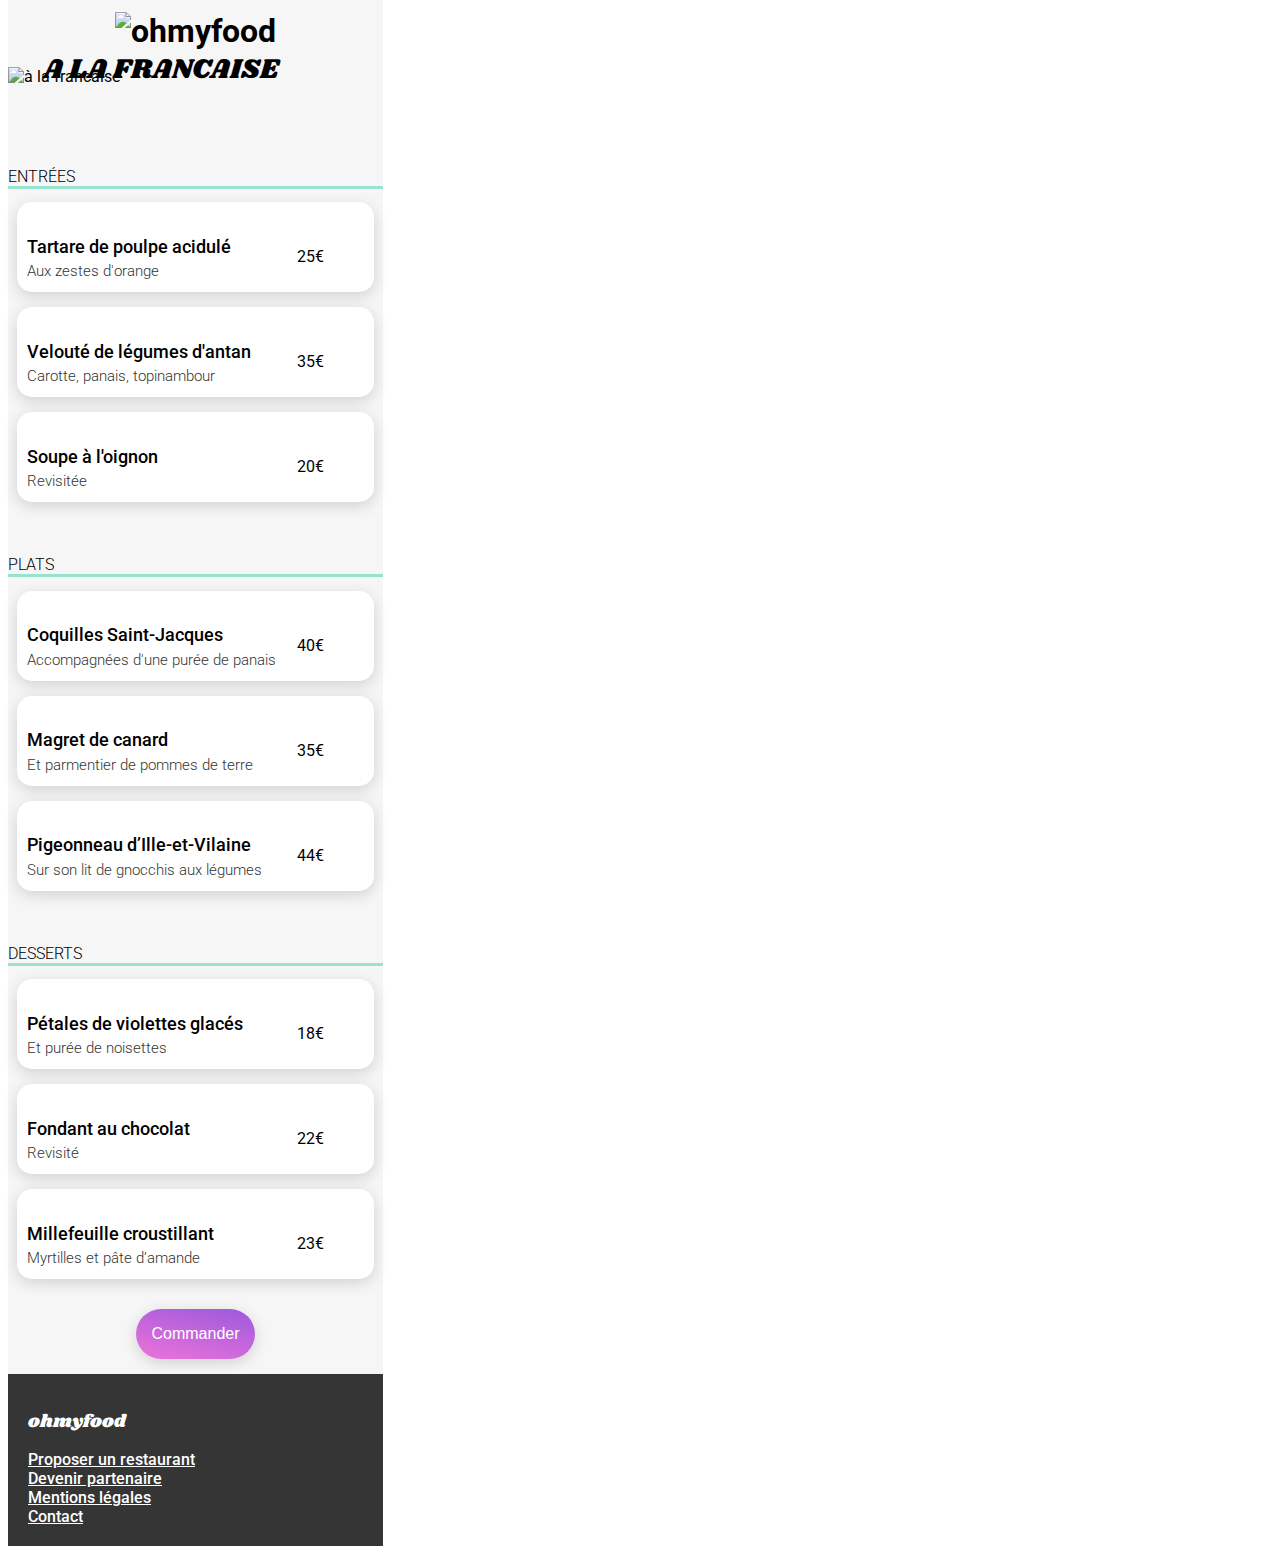
==== restaurants/alafrancaise.html @ a4605016 "base html + scss" ====
<!DOCTYPE html>

<html lang="fr">
    <head>
        <meta charset="UTF-8">
        <meta name="viewport" content="width=device-width, initial-scale=1.0">
        <title>Oh My Food - A la francaise</title>
        <link rel="stylesheet" href="../styles/main.css">
        <link rel="preconnect" href="https://fonts.googleapis.com">
        <link rel="preconnect" href="https://fonts.gstatic.com" crossorigin>
        <link href="https://fonts.googleapis.com/css2?family=Roboto&display=swap" rel="stylesheet">
        <link href="https://fonts.googleapis.com/css2?family=Roboto&family=Shrikhand&display=swap" rel="stylesheet">
        <script src="https://kit.fontawesome.com/5011038c84.js" crossorigin="anonymous"></script>        
    </head>
    <body>

        <!--header-->

        <header>
            <a href="../index.html"><i class="fa-solid fa-arrow-left"></i></a>
            <h1><img src="../assets/Images/logo/ohmyfood.png" alt="ohmyfood"></h1>
        </header>

        <img src="../assets/Images/restaurants/toa-heftiba-DQKerTsQwi0-unsplash.jpg" alt="à la francaise">

        <section class="lerestaurant">

            <!--titre // mettre le fond en #F6F6F6 + BORDER RADIUS-->

            <div class="title">
                <h2>A la francaise</h2>
                <i class="fa-regular fa-heart"></i>
            </div>

            <!--entrées-->

            <h2>Entrées</h2>
            <div class="carte">
                <article class="card">
                    <h4>Tartare de poulpe acidulé</h4>
                    <p>Aux zestes d'orange</p>
                    <span>25€</span>
                </article>
                <article class="card">
                    <h4>Velouté de légumes d'antan</h4>
                    <p>Carotte, panais, topinambour</p>
                    <span>35€</span>
                </article>
                <article class="card">
                    <h4>Soupe à l'oignon</h4>
                    <p>Revisitée</p>
                    <span>20€</span>
                </article>
            </div>

                <!--Plats-->

            <h2>Plats</h2>
            <div class="carte">
                <article class="card">
                    <h4>Coquilles Saint-Jacques</h4>
                    <p>Accompagnées d'une purée de panais</p>
                    <span>40€</span>
                </article>
                <article class="card">
                    <h4>Magret de canard</h4>
                    <p>Et parmentier de pommes de terre</p>
                    <span>35€</span>
                </article>
                <article class="card">
                    <h4>Pigeonneau d’Ille-et-Vilaine</h4>
                    <p>Sur son lit de gnocchis aux légumes</p>
                    <span>44€</span>
                </article>
            </div>

               <!--Desserts-->

            <h2>Desserts</h2>
            <div class="carte">
                <article class="card">
                    <h4>Pétales de violettes glacés</h4>
                    <p>Et purée de noisettes</p>
                    <span>18€</span>
                </article>
                <article class="card">
                    <h4>Fondant au chocolat</h4>
                    <p>Revisité</p>
                    <span>22€</span>
                </article>
                <article class="card">
                    <h4>Millefeuille croustillant</h4>
                    <p>Myrtilles et pâte d’amande</p>
                    <span>23€</span>
                </article>
                <a href=""><button>Commander</button></a>
            </div>
        </section>

               <!--Footer-->

        <footer>
            <h2>ohmyfood</h2>
            <div>
                <div>
                    <i class="fa-solid fa-utensils"></i>
                    <a href="">Proposer un restaurant</a>
                </div>
                <div>
                    <i class="fa-solid fa-handshake-angle"></i>
                    <a href="">Devenir partenaire</a>
                </div>
                <div>
                    <a href="">Mentions légales</a>
                </div>
                <div>
                    <a href="">Contact</a>
                </div>
            </div>
        </footer>
    </body>
---- styles/main.css ----
header {
  display: flex;
  justify-content: center;
  align-items: center;
  height: 45px;
  padding-bottom: 14px;
}
header h1 {
  margin: 0%;
  padding: 14px;
}
header h1 img {
  height: 35px;
}

body {
  font-family: "Roboto", sans-serif;
  width: 375px;
}
body h2 {
  font-size: 24px;
  font-weight: 700;
}
body p {
  font-size: 18px;
  font-weight: 300;
  color: #353535;
}

h3 {
  font-size: 15px;
  font-weight: 500;
  border-radius: 15px;
  color: white;
  background-color: #9356DC;
  height: 24px;
  width: 24px;
  display: flex;
  align-items: center;
  justify-content: center;
  text-align: center;
  margin-left: -15px;
}

button {
  margin: 15px;
  padding: 15px;
  height: 50px;
  border: #9356DC;
  border-radius: 25px;
  color: white;
  font-size: 16px;
  font-weight: 500;
  background: var(--Button-Gradient, linear-gradient(193deg, #9356DC -11.44%, #FF79DA 123.93%));
  box-shadow: 0px 4px 15px 0px rgba(0, 0, 0, 0.15);
  cursor: pointer;
}

button:hover {
  background: linear-gradient(201deg, #9356DC -5.2%, #FF79DA 110.74%);
}

form {
  display: flex;
  align-items: center;
  justify-content: center;
  background: var(--Grey-2, #EAEAEA);
}
form input {
  border: none;
  height: 50px;
  background: var(--Grey-2, #EAEAEA);
}
form input input::-moz-placeholder {
  font-size: 16px;
  color: black;
  font-weight: 500;
}
form input input::placeholder {
  font-size: 16px;
  color: black;
  font-weight: 500;
}

.reservation {
  padding-top: 50px;
  padding-bottom: 50px;
  display: flex;
  flex-direction: column;
  align-items: center;
  text-align: center;
  background-color: #f6f6f6;
}
.reservation .reservation p {
  color: var(--Grey, #353535);
  font-size: 18px;
  font-weight: 300;
}
.reservation .reservation p .reservation button {
  padding: 15px;
  height: 50px;
  border: none;
  border-radius: 25px;
  color: white;
  font-size: 16px;
  font-weight: 500;
  background: var(--Button-Gradient, linear-gradient(193deg, #9356DC -11.44%, #FF79DA 123.93%));
  box-shadow: 0px 4px 10px 0px rgba(0, 0, 0, 0.25);
}

.fonctionnement {
  padding-top: 50px;
  padding-left: 20px;
  display: flex;
  flex-direction: column;
  margin-bottom: 50px;
}
.fonctionnement .rules {
  margin: 20px;
  display: flex;
  align-items: center;
  gap: 15px;
  width: 90%;
  height: 72px;
  border-radius: 20px;
  box-shadow: 0px 4px 15px 0px rgba(0, 0, 0, 0.15);
  background-color: #f6f6f6;
  cursor: pointer;
}
.fonctionnement .rules i {
  color: #7e7e7e;
}
.fonctionnement .rules i:hover {
  color: #9356dc;
}

.restaurants {
  padding-top: 50px;
  padding-left: 20px;
  display: flex;
  flex-direction: column;
  background-color: #f6f6f6;
  width: 375px;
}
.restaurants a {
  display: grid;
  grid-template-columns: 80% 20%;
  grid-template-rows: 75% repeat(2, 1fr);
  grid-column-gap: 0px;
  grid-row-gap: 0px;
  width: 100%;
  height: 250px;
  border-radius: 15px;
}
.restaurants a .menus {
  border-radius: 15px;
}
.restaurants a .menus img {
  grid-area: 1/1/2/3;
}
.restaurants a .menus h4 {
  grid-area: 2/1/3/2;
}
.restaurants a .menus p {
  grid-area: 3/1/4/2;
}
.restaurants a .menus i {
  grid-area: 2/2/4/3;
}
.restaurants a .menus .div5 {
  grid-area: 1/2/2/3;
}
.restaurants a .menus img {
  height: 75%;
  width: 100%;
  -o-object-fit: cover;
     object-fit: cover;
}

footer {
  background: var(--Grey, #353535);
  display: flex;
  flex-direction: column;
  justify-content: center;
  padding: 20px;
}
footer h2 {
  font-family: "Shrikhand", serif;
  color: white;
  font-size: 18px;
  font-weight: 400;
}
footer i, footer a {
  color: white;
  padding-bottom: 7px;
}
footer a {
  font-size: 16px;
  font-weight: 500;
}

img {
  width: 100%;
}

.lerestaurant {
  width: 375px;
  height: auto;
  background-color: #f6f6f6; /*faire un border radius par dessus l'image*/
  margin-top: -100px;
}
.lerestaurant .title {
  display: flex;
  align-items: center;
  justify-content: space-around;
}
.lerestaurant .title h2 {
  font-family: "Shrikhand", serif;
  font-size: 28px;
  font-weight: 400;
  border: none;
}
.lerestaurant .title i {
  display: flex;
  justify-content: center;
  align-items: center;
}
.lerestaurant h2 {
  padding-top: 40px;
  color: #000;
  font-family: Roboto;
  font-size: 16px;
  font-style: normal;
  font-weight: 300;
  line-height: normal;
  text-transform: uppercase;
  border-bottom: 3px #99e2d0 solid;
}
.lerestaurant .carte {
  display: flex;
  flex-direction: column;
  align-items: center;
  gap: 15px;
}
.lerestaurant .card {
  width: 90%;
  height: 70px;
  padding: 10px;
  margin: 0px;
  border-radius: 15px;
  box-shadow: 0px 4px 15px 0px rgba(0, 0, 0, 0.15);
  background-color: white;
  display: grid;
  grid-template-columns: 80% 1fr;
  grid-template-rows: repeat(2, 50%);
  grid-column-gap: 0px;
  grid-row-gap: 0px;
}
.lerestaurant h4 {
  grid-area: 1/1/2/2;
}
.lerestaurant p {
  grid-area: 2/1/3/2;
}
.lerestaurant span {
  grid-area: 2/2/3/3;
}
.lerestaurant h4 {
  font-size: 18px;
  font-weight: 500;
}
.lerestaurant p {
  font-size: 15px;
  font-weight: 300;
}/*# sourceMappingURL=main.css.map */
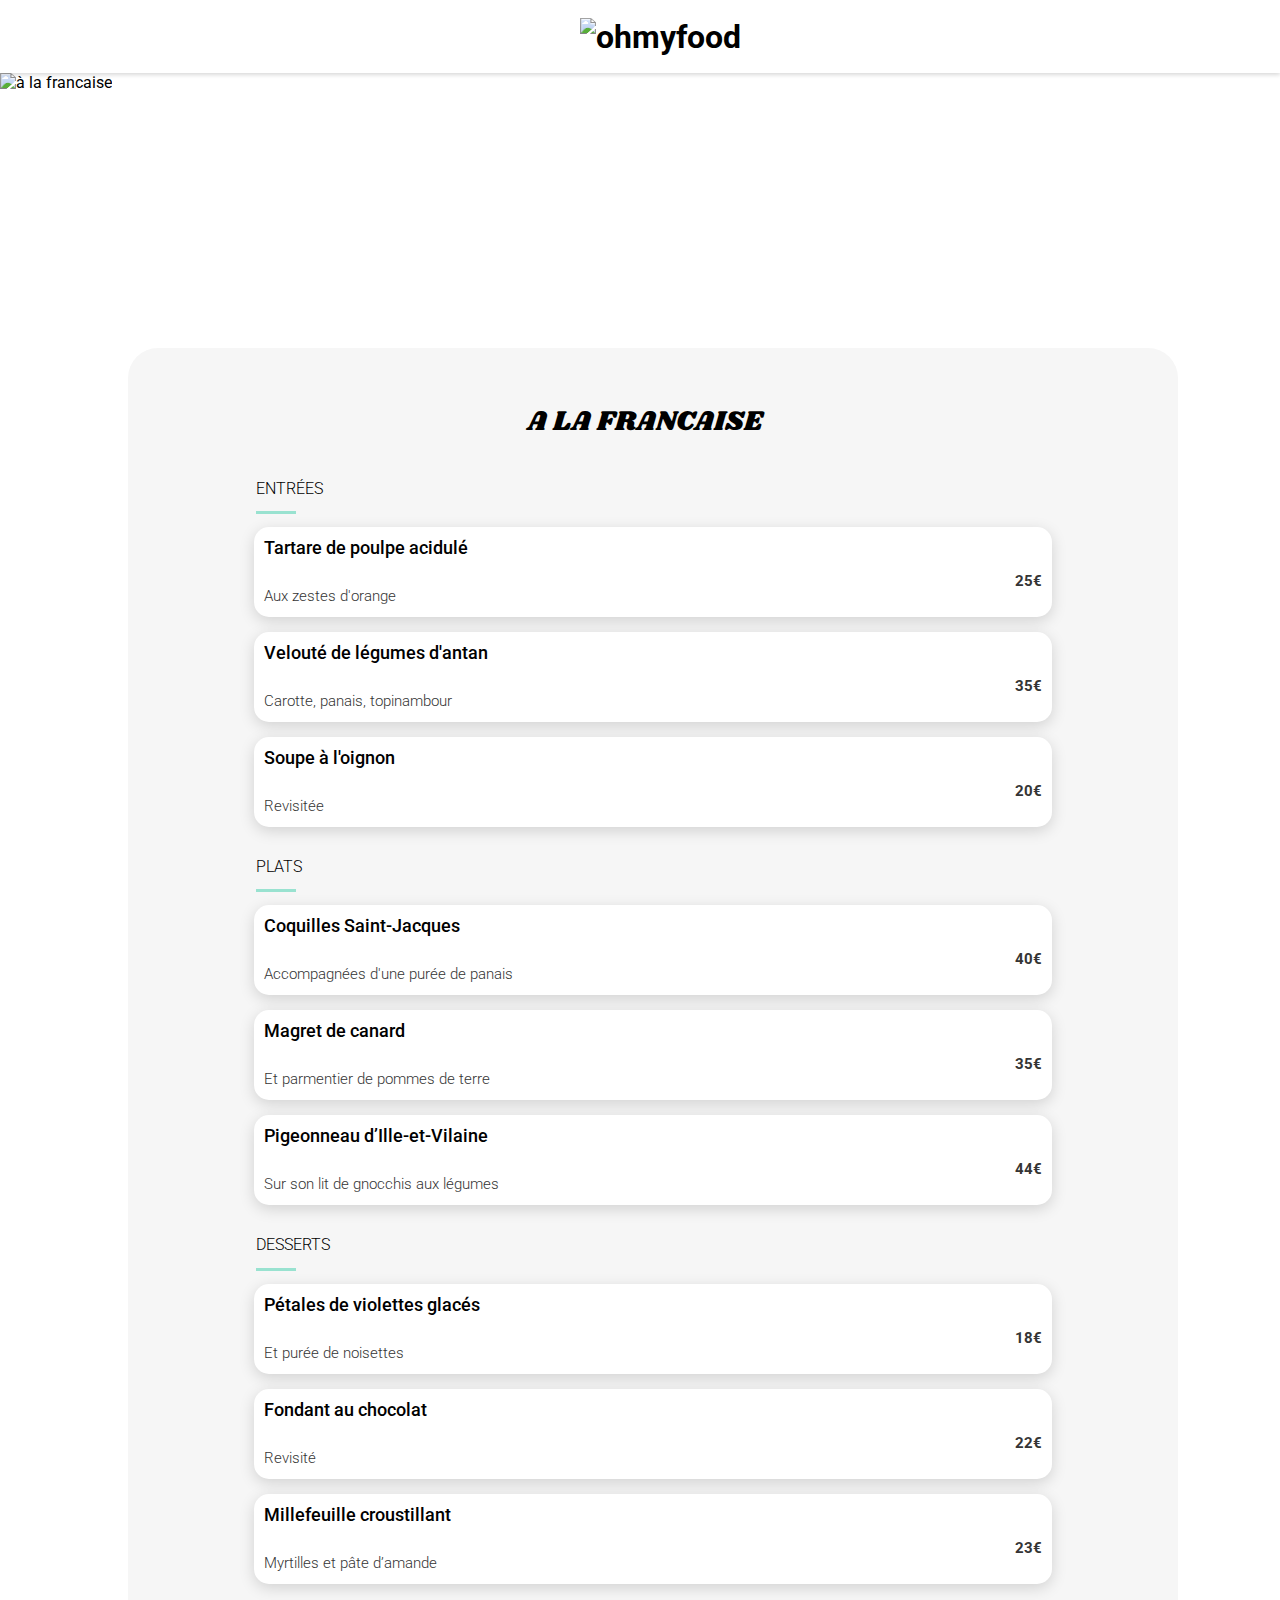
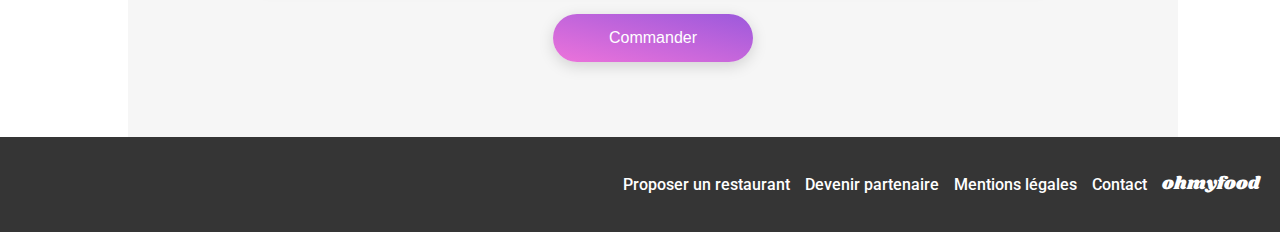
==== commit 26268d37: "correction mentorat 2.0" ====
--- a/restaurants/alafrancaise.html
+++ b/restaurants/alafrancaise.html
@@ -21,87 +21,96 @@
             <h1><img src="../assets/Images/logo/ohmyfood.png" alt="ohmyfood"></h1>
         </header>
 
-        <img src="../assets/Images/restaurants/toa-heftiba-DQKerTsQwi0-unsplash.jpg" alt="à la francaise">
-
-        <section class="lerestaurant">
+        <main>
+            <div class="images">
+                <img src="../assets/Images/restaurants/toa-heftiba-DQKerTsQwi0-unsplash.jpg" alt="à la francaise">
+            </div>
+            
+            <section class="lerestaurant">
 
             <!--titre // mettre le fond en #F6F6F6 + BORDER RADIUS-->
 
-            <div class="title">
-                <h2>A la francaise</h2>
-                <i class="fa-regular fa-heart"></i>
-            </div>
+                <div class="title">
+                    <h2>A la francaise</h2>
+                    <i class="fa-regular fa-heart"></i>
+                </div>
 
             <!--entrées-->
 
-            <h2>Entrées</h2>
-            <div class="carte">
-                <article class="card">
-                    <h4>Tartare de poulpe acidulé</h4>
-                    <p>Aux zestes d'orange</p>
-                    <span>25€</span>
-                </article>
-                <article class="card">
-                    <h4>Velouté de légumes d'antan</h4>
-                    <p>Carotte, panais, topinambour</p>
-                    <span>35€</span>
-                </article>
-                <article class="card">
-                    <h4>Soupe à l'oignon</h4>
-                    <p>Revisitée</p>
-                    <span>20€</span>
-                </article>
-            </div>
+                <div class="menus">
+                    <h2>Entrées</h2>
+                    <div class="border"></div> 
+                    <div class="carte">
+                        <article class="card">
+                            <h4>Tartare de poulpe acidulé</h4>
+                            <p>Aux zestes d'orange</p>
+                            <span>25€</span>
+                    </article>
+                    <article class="card">
+                        <h4>Velouté de légumes d'antan</h4>
+                        <p>Carotte, panais, topinambour</p>
+                        <span>35€</span>
+                    </article>
+                    <article class="card">
+                        <h4>Soupe à l'oignon</h4>
+                        <p>Revisitée</p>
+                        <span>20€</span>
+                    </article>
+                </div>
 
                 <!--Plats-->
 
-            <h2>Plats</h2>
-            <div class="carte">
-                <article class="card">
-                    <h4>Coquilles Saint-Jacques</h4>
-                    <p>Accompagnées d'une purée de panais</p>
-                    <span>40€</span>
-                </article>
-                <article class="card">
-                    <h4>Magret de canard</h4>
-                    <p>Et parmentier de pommes de terre</p>
-                    <span>35€</span>
-                </article>
-                <article class="card">
-                    <h4>Pigeonneau d’Ille-et-Vilaine</h4>
-                    <p>Sur son lit de gnocchis aux légumes</p>
-                    <span>44€</span>
-                </article>
-            </div>
+                <h2>Plats</h2>
+                <div class="border"></div> 
+                <div class="carte">
+                    <article class="card">
+                        <h4>Coquilles Saint-Jacques</h4>
+                        <p>Accompagnées d'une purée de panais</p>
+                        <span>40€</span>
+                    </article>
+                    <article class="card">
+                        <h4>Magret de canard</h4>
+                        <p>Et parmentier de pommes de terre</p>
+                        <span>35€</span>
+                    </article>
+                    <article class="card">
+                        <h4>Pigeonneau d’Ille-et-Vilaine</h4>
+                        <p>Sur son lit de gnocchis aux légumes</p>
+                        <span>44€</span>
+                    </article>
+                </div>
 
                <!--Desserts-->
 
-            <h2>Desserts</h2>
-            <div class="carte">
-                <article class="card">
-                    <h4>Pétales de violettes glacés</h4>
-                    <p>Et purée de noisettes</p>
-                    <span>18€</span>
-                </article>
-                <article class="card">
-                    <h4>Fondant au chocolat</h4>
-                    <p>Revisité</p>
-                    <span>22€</span>
-                </article>
-                <article class="card">
-                    <h4>Millefeuille croustillant</h4>
-                    <p>Myrtilles et pâte d’amande</p>
-                    <span>23€</span>
-                </article>
-                <a href=""><button>Commander</button></a>
+                <h2>Desserts</h2>
+                <div class="border"></div> 
+                <div class="carte">
+                    <article class="card">
+                        <h4>Pétales de violettes glacés</h4>
+                        <p>Et purée de noisettes</p>
+                        <span>18€</span>
+                    </article>
+                    <article class="card">
+                        <h4>Fondant au chocolat</h4>
+                        <p>Revisité</p>
+                        <span>22€</span>
+                    </article>
+                    <article class="card">
+                        <h4>Millefeuille croustillant</h4>
+                        <p>Myrtilles et pâte d’amande</p>
+                        <span>23€</span>
+                    </article>
+                    <button>Commander</button>
+                </div>
             </div>
-        </section>
+            </section>
+        </main>
 
                <!--Footer-->
 
         <footer>
             <h2>ohmyfood</h2>
-            <div>
+            <div class="myfooter">
                 <div>
                     <i class="fa-solid fa-utensils"></i>
                     <a href="">Proposer un restaurant</a>
@@ -119,3 +128,4 @@
             </div>
         </footer>
     </body>
+</html>--- a/styles/main.css
+++ b/styles/main.css
@@ -3,19 +3,19 @@
   justify-content: center;
   align-items: center;
   height: 45px;
-  padding-bottom: 14px;
-}
-header h1 {
-  margin: 0%;
   padding: 14px;
-}
-header h1 img {
+  gap: 40px;
+  box-shadow: 0px 2px 4px 0px rgba(0, 0, 0, 0.15);
+  position: relative;
+  z-index: 2;
+}
+header img {
   height: 35px;
 }
 
 body {
   font-family: "Roboto", sans-serif;
-  width: 375px;
+  margin: 0px;
 }
 body h2 {
   font-size: 24px;
@@ -25,6 +25,45 @@
   font-size: 18px;
   font-weight: 300;
   color: #353535;
+}
+
+button {
+  margin: 15px;
+  padding: 15px;
+  width: 60%;
+  max-width: 200px;
+  border-radius: 25px;
+  color: white;
+  font-size: 16px;
+  font-weight: 500;
+  background: var(--Button-Gradient, linear-gradient(193deg, #9356DC -11.44%, #FF79DA 123.93%));
+  box-shadow: 0px 4px 15px 0px rgba(0, 0, 0, 0.15);
+  text-decoration: none;
+  border: none;
+  cursor: pointer;
+}
+
+button:hover {
+  background: linear-gradient(0deg, rgba(255, 255, 255, 0.15) 0%, rgba(255, 255, 255, 0.15) 100%), linear-gradient(201deg, #9356DC -5.2%, #FF79DA 110.74%);
+}
+
+.button {
+  margin: 15px;
+  padding: 15px;
+  width: 60%;
+  max-width: 200px;
+  border-radius: 25px;
+  color: white;
+  font-size: 16px;
+  font-weight: 500;
+  background: var(--Button-Gradient, linear-gradient(193deg, #9356DC -11.44%, #FF79DA 123.93%));
+  box-shadow: 0px 4px 15px 0px rgba(0, 0, 0, 0.15);
+  text-decoration: none;
+  cursor: pointer;
+}
+
+.button:hover {
+  background: linear-gradient(0deg, rgba(255, 255, 255, 0.15) 0%, rgba(255, 255, 255, 0.15) 100%), linear-gradient(201deg, #9356DC -5.2%, #FF79DA 110.74%);
 }
 
 h3 {
@@ -42,53 +81,34 @@
   margin-left: -15px;
 }
 
-button {
-  margin: 15px;
-  padding: 15px;
+form {
+  display: flex;
+  align-items: center;
+  justify-content: center;
+  text-align: center;
+  gap: 15px;
   height: 50px;
-  border: #9356DC;
-  border-radius: 25px;
-  color: white;
-  font-size: 16px;
-  font-weight: 500;
-  background: var(--Button-Gradient, linear-gradient(193deg, #9356DC -11.44%, #FF79DA 123.93%));
-  box-shadow: 0px 4px 15px 0px rgba(0, 0, 0, 0.15);
-  cursor: pointer;
-}
-
-button:hover {
-  background: linear-gradient(201deg, #9356DC -5.2%, #FF79DA 110.74%);
-}
-
-form {
-  display: flex;
-  align-items: center;
-  justify-content: center;
   background: var(--Grey-2, #EAEAEA);
 }
 form input {
   border: none;
-  height: 50px;
   background: var(--Grey-2, #EAEAEA);
+  font-size: 16px;
+  font-weight: 500;
 }
 form input input::-moz-placeholder {
-  font-size: 16px;
   color: black;
-  font-weight: 500;
 }
 form input input::placeholder {
-  font-size: 16px;
   color: black;
-  font-weight: 500;
 }
 
 .reservation {
-  padding-top: 50px;
-  padding-bottom: 50px;
-  display: flex;
-  flex-direction: column;
-  align-items: center;
-  text-align: center;
+  padding: 50px 20px;
+  display: flex;
+  flex-direction: column;
+  text-align: center;
+  align-items: center;
   background-color: #f6f6f6;
 }
 .reservation .reservation p {
@@ -96,24 +116,24 @@
   font-size: 18px;
   font-weight: 300;
 }
-.reservation .reservation p .reservation button {
-  padding: 15px;
-  height: 50px;
-  border: none;
-  border-radius: 25px;
-  color: white;
-  font-size: 16px;
-  font-weight: 500;
-  background: var(--Button-Gradient, linear-gradient(193deg, #9356DC -11.44%, #FF79DA 123.93%));
-  box-shadow: 0px 4px 10px 0px rgba(0, 0, 0, 0.25);
-}
 
 .fonctionnement {
-  padding-top: 50px;
-  padding-left: 20px;
+  padding: 50px 20px;
   display: flex;
   flex-direction: column;
   margin-bottom: 50px;
+}
+@media (min-width: 700px) {
+  .fonctionnement {
+    padding: 50px 10%;
+  }
+}
+@media (min-width: 700px) {
+  .fonctionnement .items {
+    width: auto;
+    display: flex;
+    flex-direction: row;
+  }
 }
 .fonctionnement .rules {
   margin: 20px;
@@ -127,55 +147,117 @@
   background-color: #f6f6f6;
   cursor: pointer;
 }
-.fonctionnement .rules i {
-  color: #7e7e7e;
-}
-.fonctionnement .rules i:hover {
+@media (min-width: 700px) {
+  .fonctionnement .rules {
+    width: 30%;
+  }
+}
+.fonctionnement .rules p {
+  color: black;
+  font-weight: 500;
+  font-size: 16px;
+}
+.fonctionnement .rules:hover i {
   color: #9356dc;
 }
 
 .restaurants {
-  padding-top: 50px;
-  padding-left: 20px;
-  display: flex;
-  flex-direction: column;
-  background-color: #f6f6f6;
-  width: 375px;
-}
-.restaurants a {
+  display: flex;
+  flex-direction: column;
+  padding: 20px;
+  background-color: #EAEAEA;
+}
+@media (min-width: 700px) {
+  .restaurants {
+    padding: 20px 10%;
+    width: auto;
+    display: flex;
+    justify-content: space-between;
+  }
+}
+@media (min-width: 700px) {
+  .restaurants .listrestaurants {
+    display: flex;
+    flex-wrap: wrap;
+    justify-content: space-between;
+  }
+}
+.restaurants .listrestaurants .cardrestaurants {
+  height: 270px;
+  background-color: white;
+  border-radius: 25px;
+  margin-bottom: 20px;
   display: grid;
-  grid-template-columns: 80% 20%;
-  grid-template-rows: 75% repeat(2, 1fr);
+  grid-template-columns: 75% 25%;
+  grid-template-rows: 75% 25%;
   grid-column-gap: 0px;
   grid-row-gap: 0px;
+}
+@media (min-width: 700px) {
+  .restaurants .listrestaurants .cardrestaurants {
+    width: 48%;
+  }
+}
+.restaurants .listrestaurants a {
+  grid-area: 1/1/3/3;
+}
+.restaurants .listrestaurants p {
+  grid-area: 1/2/2/3;
+}
+.restaurants .listrestaurants i {
+  grid-area: 2/2/3/3;
+}
+.restaurants .listrestaurants a {
+  text-decoration: none;
+}
+.restaurants .listrestaurants img {
+  height: 200px;
   width: 100%;
-  height: 250px;
-  border-radius: 15px;
-}
-.restaurants a .menus {
-  border-radius: 15px;
-}
-.restaurants a .menus img {
-  grid-area: 1/1/2/3;
-}
-.restaurants a .menus h4 {
-  grid-area: 2/1/3/2;
-}
-.restaurants a .menus p {
-  grid-area: 3/1/4/2;
-}
-.restaurants a .menus i {
-  grid-area: 2/2/4/3;
-}
-.restaurants a .menus .div5 {
-  grid-area: 1/2/2/3;
-}
-.restaurants a .menus img {
-  height: 75%;
-  width: 100%;
+  border-radius: 25px 25px 0px 0px;
   -o-object-fit: cover;
      object-fit: cover;
 }
+.restaurants .listrestaurants .carddescriptions {
+  padding-left: 13px;
+  padding-top: 10px;
+}
+.restaurants .listrestaurants .carddescriptions h3 {
+  color: black;
+  font-size: 18px;
+  font-weight: 700;
+  background-color: transparent;
+  width: 100%;
+  display: flex;
+  align-items: center;
+  justify-content: flex-start;
+  text-align: center;
+  margin: 0px;
+}
+.restaurants .listrestaurants .carddescriptions p {
+  padding: 0px;
+  margin: 0px;
+  color: black;
+  font-size: 17px;
+  font-weight: 300;
+  background-color: transparent;
+  text-align: start;
+  box-shadow: none;
+}
+.restaurants .listrestaurants p {
+  color: #008766;
+  background-color: #99E2D0;
+  height: 30px;
+  width: 95%;
+  text-align: center;
+  border-radius: 5px;
+  padding: 8px 0px 2px 0px;
+  box-shadow: 0px 2px 4px 0px rgba(0, 0, 0, 0.15);
+}
+.restaurants .listrestaurants i {
+  display: flex;
+  justify-content: center;
+  align-items: center;
+}
 
 footer {
   background: var(--Grey, #353535);
@@ -183,6 +265,20 @@
   flex-direction: column;
   justify-content: center;
   padding: 20px;
+}
+@media (min-width: 700px) {
+  footer {
+    flex-direction: row-reverse;
+    justify-content: flex-start;
+    align-items: center;
+    gap: 15px;
+  }
+}
+@media (min-width: 700px) {
+  footer .myfooter {
+    display: flex;
+    gap: 15px;
+  }
 }
 footer h2 {
   font-family: "Shrikhand", serif;
@@ -197,36 +293,55 @@
 footer a {
   font-size: 16px;
   font-weight: 500;
-}
-
-img {
-  width: 100%;
+  text-decoration: none;
+}
+
+.images {
+  position: relative;
+  z-index: 1;
+  height: 275px;
+}
+.images img {
+  width: 110%;
+  max-height: 375px;
+  -o-object-fit: cover;
+     object-fit: cover;
 }
 
 .lerestaurant {
-  width: 375px;
-  height: auto;
-  background-color: #f6f6f6; /*faire un border radius par dessus l'image*/
-  margin-top: -100px;
+  display: flex;
+  flex-direction: column;
+  position: relative;
+  z-index: 2;
+  border-radius: 30px 30px 0px 0px;
+  background-color: #f6f6f6;
+  padding: 30px 13px 30px 13px;
+}
+@media (min-width: 700px) {
+  .lerestaurant {
+    width: 80%;
+    margin-left: 10%;
+    margin-right: 10%;
+  }
 }
 .lerestaurant .title {
   display: flex;
   align-items: center;
-  justify-content: space-around;
+  justify-content: center;
+  text-align: center;
+  gap: 30px;
 }
 .lerestaurant .title h2 {
   font-family: "Shrikhand", serif;
   font-size: 28px;
   font-weight: 400;
-  border: none;
-}
-.lerestaurant .title i {
-  display: flex;
-  justify-content: center;
-  align-items: center;
+}
+@media (min-width: 700px) {
+  .lerestaurant .menus {
+    padding: 0px 10%;
+  }
 }
 .lerestaurant h2 {
-  padding-top: 40px;
   color: #000;
   font-family: Roboto;
   font-size: 16px;
@@ -234,16 +349,23 @@
   font-weight: 300;
   line-height: normal;
   text-transform: uppercase;
-  border-bottom: 3px #99e2d0 solid;
+  padding-left: 13px;
+}
+.lerestaurant .border {
+  height: 3px;
+  width: 40px;
+  background-color: #99e2d0;
+  margin: 0px 0px 13px 13px;
 }
 .lerestaurant .carte {
   display: flex;
   flex-direction: column;
   align-items: center;
   gap: 15px;
-}
-.lerestaurant .card {
-  width: 90%;
+  margin-bottom: 30px;
+}
+.lerestaurant .carte .card {
+  width: 95%;
   height: 70px;
   padding: 10px;
   margin: 0px;
@@ -255,21 +377,30 @@
   grid-template-rows: repeat(2, 50%);
   grid-column-gap: 0px;
   grid-row-gap: 0px;
-}
-.lerestaurant h4 {
+  cursor: pointer;
+}
+.lerestaurant .carte h4 {
   grid-area: 1/1/2/2;
 }
-.lerestaurant p {
+.lerestaurant .carte p {
   grid-area: 2/1/3/2;
 }
-.lerestaurant span {
+.lerestaurant .carte span {
   grid-area: 2/2/3/3;
 }
-.lerestaurant h4 {
+.lerestaurant .carte h4 {
+  margin: 0px;
   font-size: 18px;
   font-weight: 500;
 }
-.lerestaurant p {
+.lerestaurant .carte p {
   font-size: 15px;
   font-weight: 300;
+}
+.lerestaurant .carte span {
+  display: flex;
+  justify-content: flex-end;
+  font-size: 15px;
+  font-weight: 700;
+  color: #353535;
 }/*# sourceMappingURL=main.css.map */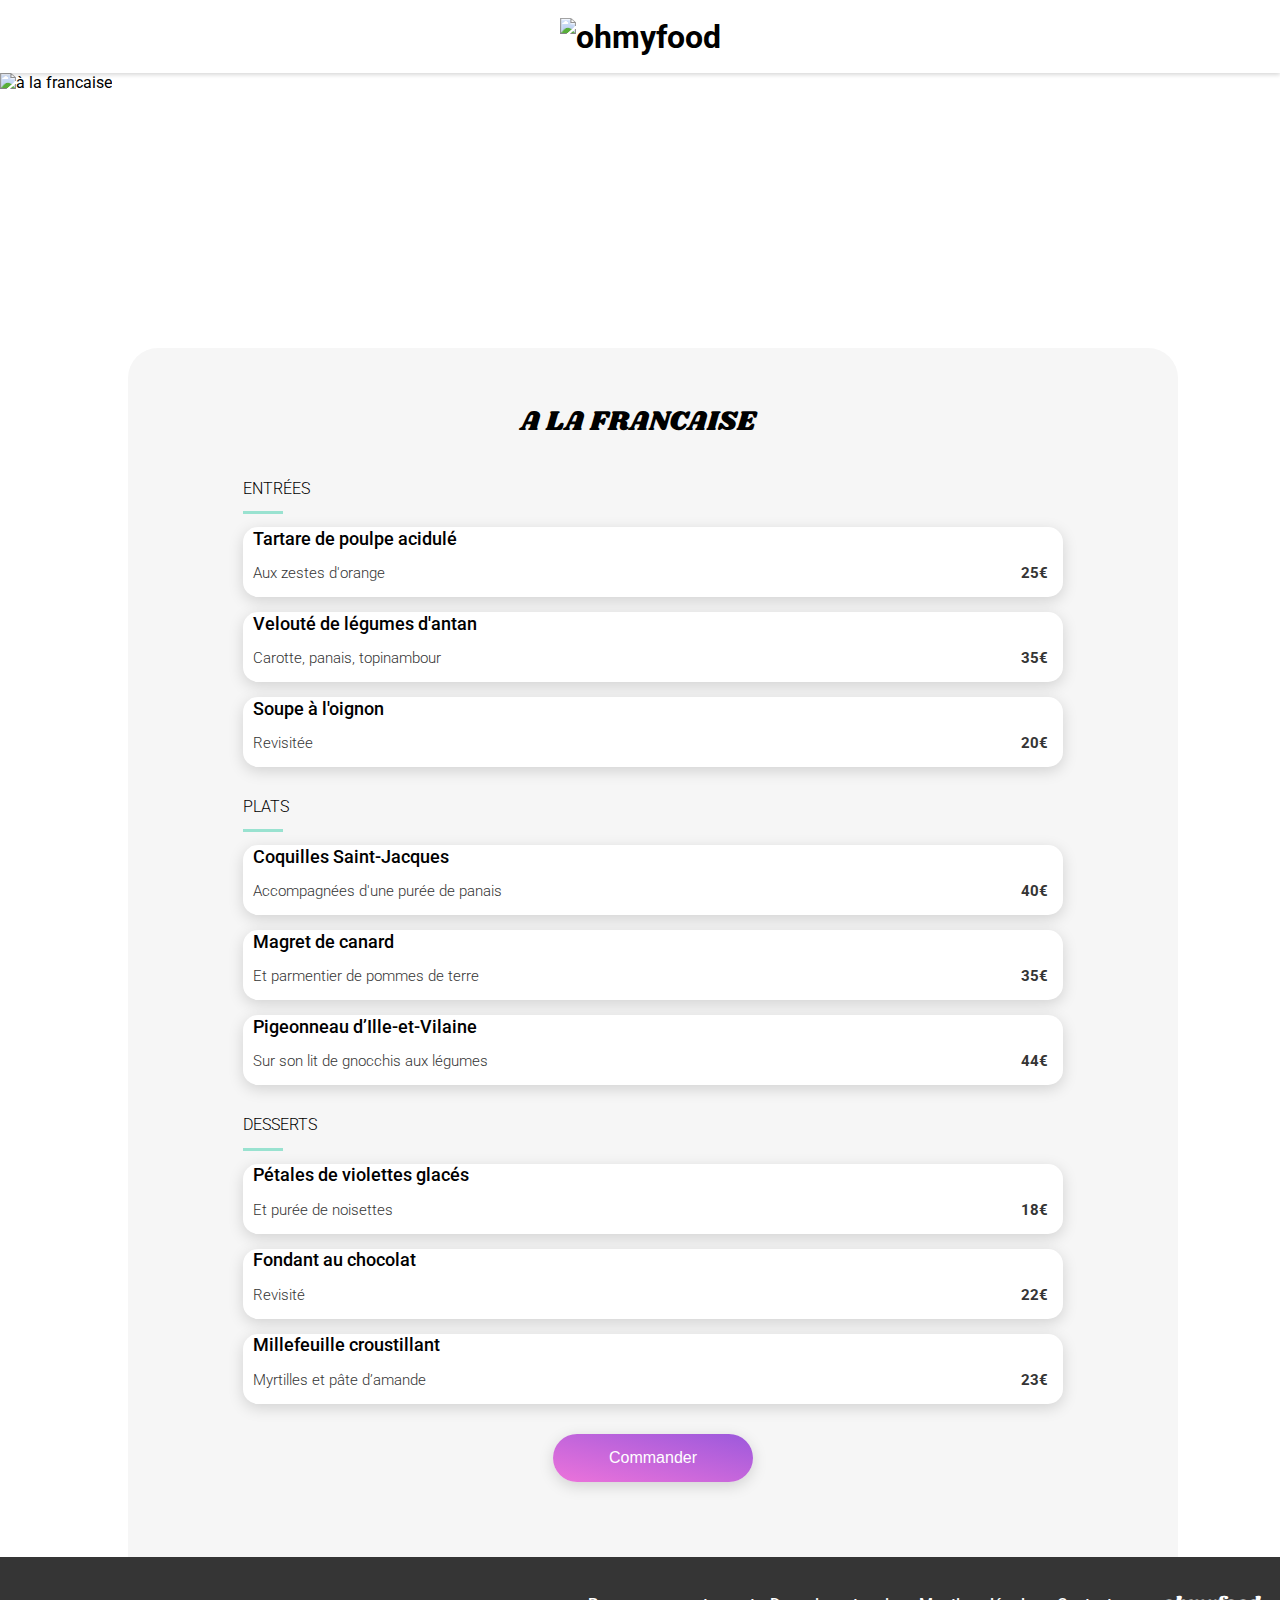
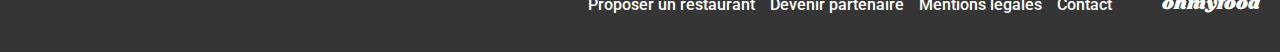
==== commit 503b10aa: "test transform + autres" ====
--- a/restaurants/alafrancaise.html
+++ b/restaurants/alafrancaise.html
@@ -42,19 +42,28 @@
                     <div class="border"></div> 
                     <div class="carte">
                         <article class="card">
-                            <h4>Tartare de poulpe acidulé</h4>
+                            <h3>Tartare de poulpe acidulé</h3>
                             <p>Aux zestes d'orange</p>
                             <span>25€</span>
+                            <div class="greenbox">
+                                <i class="fa-solid fa-circle-check"></i>
+                            </div>
                     </article>
                     <article class="card">
-                        <h4>Velouté de légumes d'antan</h4>
+                        <h3>Velouté de légumes d'antan</h3>
                         <p>Carotte, panais, topinambour</p>
                         <span>35€</span>
+                        <div class="greenbox">
+                            <i class="fa-solid fa-circle-check"></i>
+                        </div>
                     </article>
                     <article class="card">
-                        <h4>Soupe à l'oignon</h4>
+                        <h3>Soupe à l'oignon</h3>
                         <p>Revisitée</p>
                         <span>20€</span>
+                        <div class="greenbox">
+                            <i class="fa-solid fa-circle-check"></i>
+                        </div>
                     </article>
                 </div>
 
@@ -64,19 +73,28 @@
                 <div class="border"></div> 
                 <div class="carte">
                     <article class="card">
-                        <h4>Coquilles Saint-Jacques</h4>
+                        <h3>Coquilles Saint-Jacques</h3>
                         <p>Accompagnées d'une purée de panais</p>
                         <span>40€</span>
+                        <div class="greenbox">
+                            <i class="fa-solid fa-circle-check"></i>
+                        </div>
                     </article>
                     <article class="card">
-                        <h4>Magret de canard</h4>
+                        <h3>Magret de canard</h3>
                         <p>Et parmentier de pommes de terre</p>
                         <span>35€</span>
+                        <div class="greenbox">
+                            <i class="fa-solid fa-circle-check"></i>
+                        </div>
                     </article>
                     <article class="card">
-                        <h4>Pigeonneau d’Ille-et-Vilaine</h4>
+                        <h3>Pigeonneau d’Ille-et-Vilaine</h3>
                         <p>Sur son lit de gnocchis aux légumes</p>
                         <span>44€</span>
+                        <div class="greenbox">
+                            <i class="fa-solid fa-circle-check"></i>
+                        </div>
                     </article>
                 </div>
 
@@ -86,19 +104,28 @@
                 <div class="border"></div> 
                 <div class="carte">
                     <article class="card">
-                        <h4>Pétales de violettes glacés</h4>
+                        <h3>Pétales de violettes glacés</h3>
                         <p>Et purée de noisettes</p>
                         <span>18€</span>
+                        <div class="greenbox">
+                            <i class="fa-solid fa-circle-check"></i>
+                        </div>
                     </article>
                     <article class="card">
-                        <h4>Fondant au chocolat</h4>
+                        <h3>Fondant au chocolat</h3>
                         <p>Revisité</p>
                         <span>22€</span>
+                        <div class="greenbox">
+                            <i class="fa-solid fa-circle-check"></i>
+                        </div>
                     </article>
                     <article class="card">
-                        <h4>Millefeuille croustillant</h4>
+                        <h3>Millefeuille croustillant</h3>
                         <p>Myrtilles et pâte d’amande</p>
                         <span>23€</span>
+                        <div class="greenbox">
+                            <i class="fa-solid fa-circle-check"></i>
+                        </div>
                     </article>
                     <button>Commander</button>
                 </div>
--- a/styles/main.css
+++ b/styles/main.css
@@ -9,6 +9,12 @@
   position: relative;
   z-index: 2;
 }
+header a {
+  position: absolute;
+  left: 5%;
+  font-size: 30px;
+  color: #353535;
+}
 header img {
   height: 35px;
 }
@@ -41,10 +47,12 @@
   text-decoration: none;
   border: none;
   cursor: pointer;
+  transition: transform 0.5s;
 }
 
 button:hover {
   background: linear-gradient(0deg, rgba(255, 255, 255, 0.15) 0%, rgba(255, 255, 255, 0.15) 100%), linear-gradient(201deg, #9356DC -5.2%, #FF79DA 110.74%);
+  transform: scale(1.2);
 }
 
 .button {
@@ -60,10 +68,12 @@
   box-shadow: 0px 4px 15px 0px rgba(0, 0, 0, 0.15);
   text-decoration: none;
   cursor: pointer;
+  transition: transform 0.5s;
 }
 
 .button:hover {
   background: linear-gradient(0deg, rgba(255, 255, 255, 0.15) 0%, rgba(255, 255, 255, 0.15) 100%), linear-gradient(201deg, #9356DC -5.2%, #FF79DA 110.74%);
+  transform: scale(1.2);
 }
 
 h3 {
@@ -95,6 +105,11 @@
   background: var(--Grey-2, #EAEAEA);
   font-size: 16px;
   font-weight: 500;
+}
+form input:focus {
+  border: 2px solid black;
+  height: 100%;
+  border-radius: 15px;
 }
 form input input::-moz-placeholder {
   color: black;
@@ -192,10 +207,12 @@
   grid-template-rows: 75% 25%;
   grid-column-gap: 0px;
   grid-row-gap: 0px;
+  transition: transform 0.5s;
 }
 @media (min-width: 700px) {
   .restaurants .listrestaurants .cardrestaurants {
-    width: 48%;
+    width: 45%;
+    margin-bottom: 50px;
   }
 }
 .restaurants .listrestaurants a {
@@ -258,6 +275,9 @@
   justify-content: center;
   align-items: center;
 }
+.restaurants .listrestaurants .cardrestaurants:hover {
+  transform: scale(1.05);
+}
 
 footer {
   background: var(--Grey, #353535);
@@ -271,7 +291,7 @@
     flex-direction: row-reverse;
     justify-content: flex-start;
     align-items: center;
-    gap: 15px;
+    gap: 50px;
   }
 }
 @media (min-width: 700px) {
@@ -327,15 +347,23 @@
 .lerestaurant .title {
   display: flex;
   align-items: center;
-  justify-content: center;
+  justify-content: flex-start;
   text-align: center;
   gap: 30px;
+}
+@media (min-width: 700px) {
+  .lerestaurant .title {
+    justify-content: center;
+  }
 }
 .lerestaurant .title h2 {
   font-family: "Shrikhand", serif;
   font-size: 28px;
   font-weight: 400;
 }
+.lerestaurant .title i {
+  font-size: 28px;
+}
 @media (min-width: 700px) {
   .lerestaurant .menus {
     padding: 0px 10%;
@@ -349,13 +377,12 @@
   font-weight: 300;
   line-height: normal;
   text-transform: uppercase;
-  padding-left: 13px;
 }
 .lerestaurant .border {
   height: 3px;
   width: 40px;
   background-color: #99e2d0;
-  margin: 0px 0px 13px 13px;
+  margin-bottom: 13px;
 }
 .lerestaurant .carte {
   display: flex;
@@ -363,24 +390,24 @@
   align-items: center;
   gap: 15px;
   margin-bottom: 30px;
+  width: 100%;
 }
 .lerestaurant .carte .card {
-  width: 95%;
+  width: 100%;
   height: 70px;
-  padding: 10px;
   margin: 0px;
   border-radius: 15px;
   box-shadow: 0px 4px 15px 0px rgba(0, 0, 0, 0.15);
   background-color: white;
   display: grid;
-  grid-template-columns: 80% 1fr;
-  grid-template-rows: repeat(2, 50%);
+  grid-template-columns: repeat(2, 1fr);
+  grid-template-rows: repeat(2, 1fr);
   grid-column-gap: 0px;
   grid-row-gap: 0px;
   cursor: pointer;
 }
-.lerestaurant .carte h4 {
-  grid-area: 1/1/2/2;
+.lerestaurant .carte h3 {
+  grid-area: 1/1/2/3;
 }
 .lerestaurant .carte p {
   grid-area: 2/1/3/2;
@@ -388,14 +415,21 @@
 .lerestaurant .carte span {
   grid-area: 2/2/3/3;
 }
-.lerestaurant .carte h4 {
+.lerestaurant .carte h3 {
   margin: 0px;
   font-size: 18px;
   font-weight: 500;
+  padding-left: 10px;
+  justify-content: flex-start;
+  width: 100%;
+  height: auto;
+  color: black;
+  background-color: transparent;
 }
 .lerestaurant .carte p {
   font-size: 15px;
   font-weight: 300;
+  padding-left: 10px;
 }
 .lerestaurant .carte span {
   display: flex;
@@ -403,4 +437,26 @@
   font-size: 15px;
   font-weight: 700;
   color: #353535;
+  padding: 15px;
+}
+.lerestaurant .carte i {
+  height: 100%;
+  color: white;
+  display: flex;
+  justify-content: center;
+  align-items: center;
+  align-items: center;
+  font-size: 25px;
+}
+.lerestaurant .carte .greenbox {
+  height: 100%;
+  width: 70px;
+  background-color: #99E2D0;
+  border-radius: 0px 15px 15px 0px;
+  display: none;
+  transition: transform 2s;
+}
+.lerestaurant .card:hover .greenbox {
+  display: block;
+  transform: translate(15px, 0);
 }/*# sourceMappingURL=main.css.map */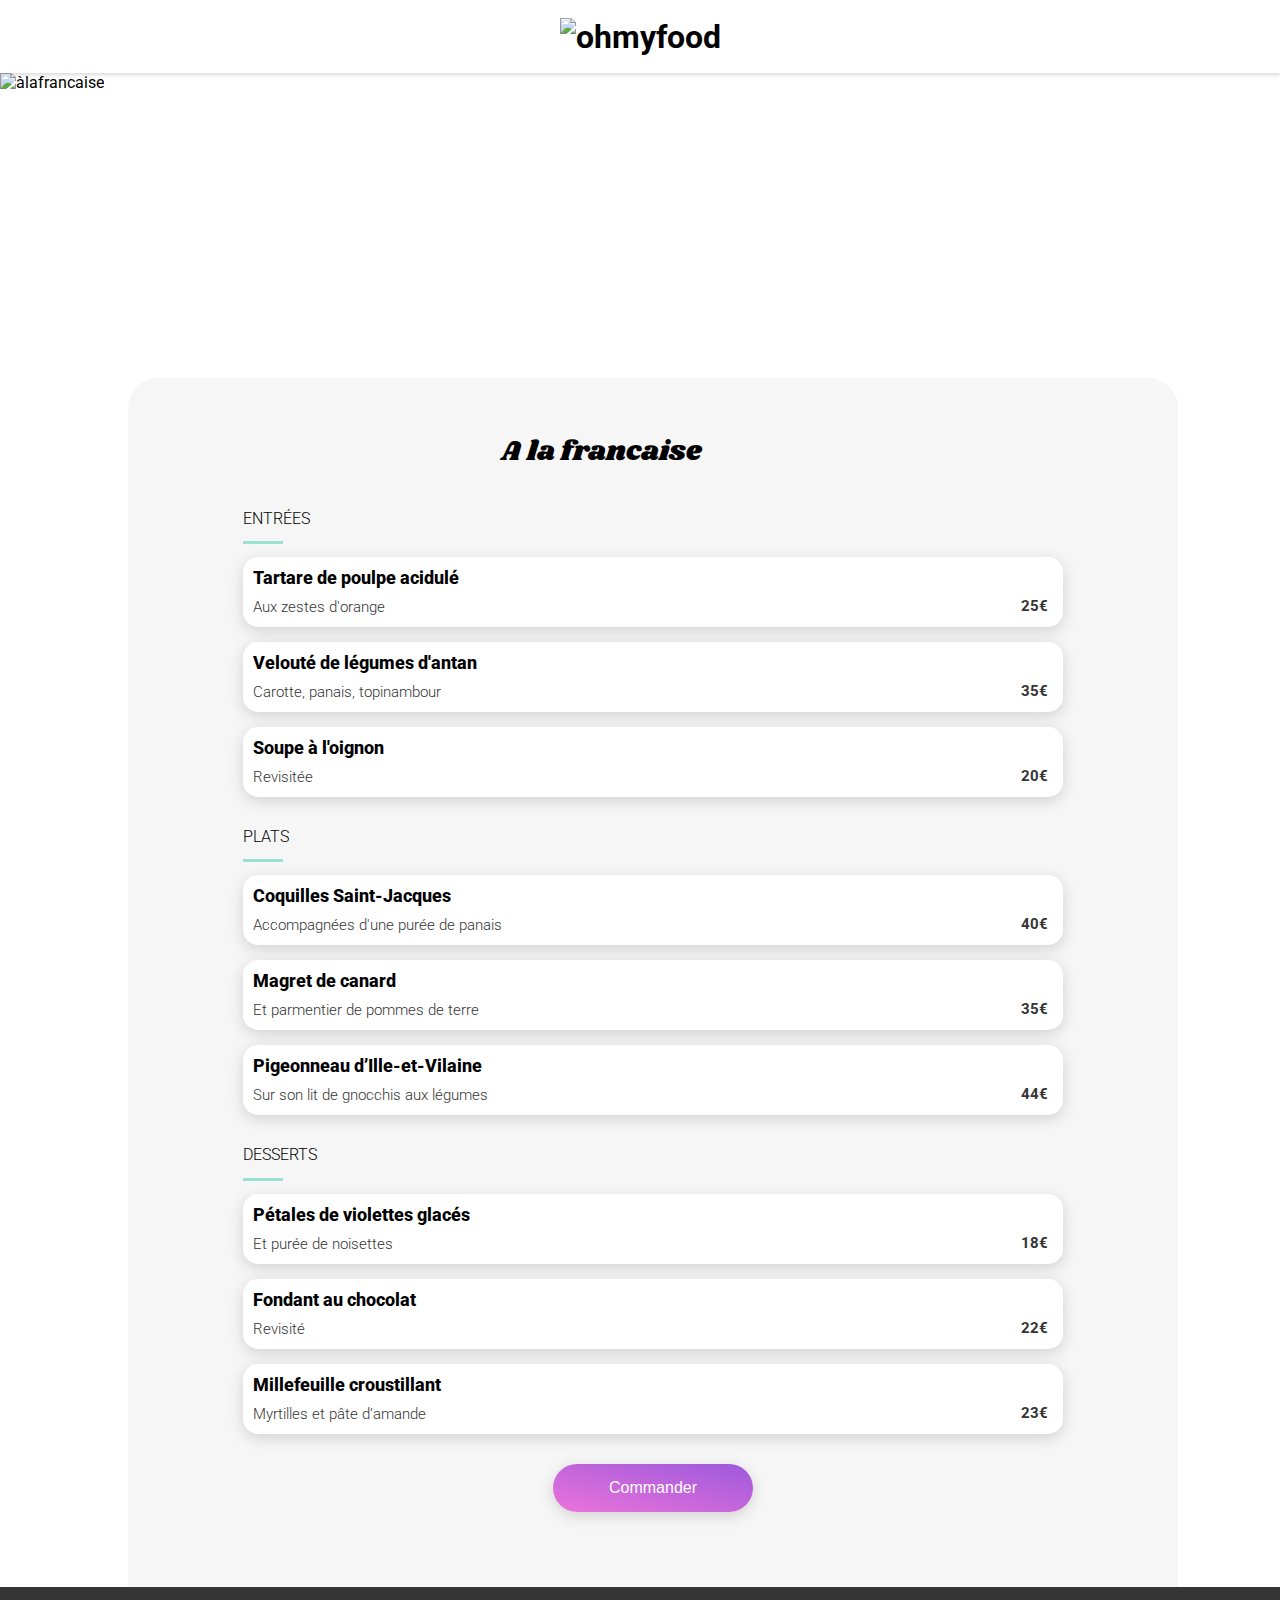
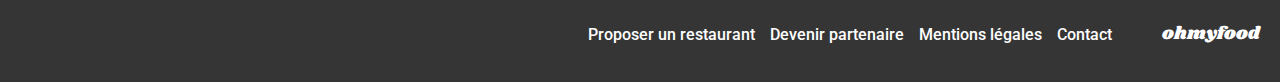
==== commit b3afe30e: "ok" ====
--- a/restaurants/alafrancaise.html
+++ b/restaurants/alafrancaise.html
@@ -23,7 +23,7 @@
 
         <main>
             <div class="images">
-                <img src="../assets/Images/restaurants/toa-heftiba-DQKerTsQwi0-unsplash.jpg" alt="à la francaise">
+                <img src="../assets/Images/restaurants/toa-heftiba-DQKerTsQwi0-unsplash.jpg" alt="àlafrancaise">
             </div>
             
             <section class="lerestaurant">
@@ -32,7 +32,11 @@
 
                 <div class="title">
                     <h2>A la francaise</h2>
-                    <i class="fa-regular fa-heart"></i>
+                    <div class="heart">
+                        <input type="checkbox" name="heart" id="heartcheck">
+                        <i class="fa-regular fa-heart coeurvide"></i>
+                        <i class="fa-solid fa-heart coeurplein"></i>
+                    </div>
                 </div>
 
             <!--entrées-->
@@ -44,25 +48,31 @@
                         <article class="card">
                             <h3>Tartare de poulpe acidulé</h3>
                             <p>Aux zestes d'orange</p>
-                            <span>25€</span>
-                            <div class="greenbox">
-                                <i class="fa-solid fa-circle-check"></i>
+                            <div class="moving">
+                                <span>25€</span>
+                                <div class="greenbox">
+                                    <i class="fa-solid fa-circle-check"></i>
+                                </div>
                             </div>
                     </article>
                     <article class="card">
                         <h3>Velouté de légumes d'antan</h3>
                         <p>Carotte, panais, topinambour</p>
-                        <span>35€</span>
-                        <div class="greenbox">
-                            <i class="fa-solid fa-circle-check"></i>
+                        <div class="moving">
+                            <span>35€</span>
+                            <div class="greenbox">
+                                <i class="fa-solid fa-circle-check"></i>
+                            </div>
                         </div>
                     </article>
                     <article class="card">
                         <h3>Soupe à l'oignon</h3>
                         <p>Revisitée</p>
-                        <span>20€</span>
-                        <div class="greenbox">
-                            <i class="fa-solid fa-circle-check"></i>
+                        <div class="moving">
+                            <span>20€</span>
+                            <div class="greenbox">
+                                <i class="fa-solid fa-circle-check"></i>
+                            </div>
                         </div>
                     </article>
                 </div>
@@ -75,25 +85,31 @@
                     <article class="card">
                         <h3>Coquilles Saint-Jacques</h3>
                         <p>Accompagnées d'une purée de panais</p>
-                        <span>40€</span>
-                        <div class="greenbox">
-                            <i class="fa-solid fa-circle-check"></i>
+                        <div class="moving">
+                            <span>40€</span>
+                            <div class="greenbox">
+                                <i class="fa-solid fa-circle-check"></i>
+                            </div>
                         </div>
                     </article>
                     <article class="card">
                         <h3>Magret de canard</h3>
                         <p>Et parmentier de pommes de terre</p>
-                        <span>35€</span>
-                        <div class="greenbox">
-                            <i class="fa-solid fa-circle-check"></i>
+                        <div class="moving">
+                            <span>35€</span>
+                            <div class="greenbox">
+                                <i class="fa-solid fa-circle-check"></i>
+                            </div>
                         </div>
                     </article>
                     <article class="card">
                         <h3>Pigeonneau d’Ille-et-Vilaine</h3>
                         <p>Sur son lit de gnocchis aux légumes</p>
-                        <span>44€</span>
-                        <div class="greenbox">
-                            <i class="fa-solid fa-circle-check"></i>
+                        <div class="moving">
+                            <span>44€</span>
+                            <div class="greenbox">
+                                <i class="fa-solid fa-circle-check"></i>
+                            </div>
                         </div>
                     </article>
                 </div>
@@ -106,25 +122,31 @@
                     <article class="card">
                         <h3>Pétales de violettes glacés</h3>
                         <p>Et purée de noisettes</p>
-                        <span>18€</span>
-                        <div class="greenbox">
-                            <i class="fa-solid fa-circle-check"></i>
+                        <div class="moving">
+                            <span>18€</span>
+                            <div class="greenbox">
+                                <i class="fa-solid fa-circle-check"></i>
+                            </div>
                         </div>
                     </article>
                     <article class="card">
                         <h3>Fondant au chocolat</h3>
                         <p>Revisité</p>
-                        <span>22€</span>
-                        <div class="greenbox">
-                            <i class="fa-solid fa-circle-check"></i>
+                        <div class="moving">
+                            <span>22€</span>
+                            <div class="greenbox">
+                                <i class="fa-solid fa-circle-check"></i>
+                            </div>
                         </div>
                     </article>
                     <article class="card">
                         <h3>Millefeuille croustillant</h3>
                         <p>Myrtilles et pâte d’amande</p>
-                        <span>23€</span>
-                        <div class="greenbox">
-                            <i class="fa-solid fa-circle-check"></i>
+                        <div class="moving">
+                            <span>23€</span>
+                            <div class="greenbox">
+                                <i class="fa-solid fa-circle-check"></i>
+                            </div>
                         </div>
                     </article>
                     <button>Commander</button>
--- a/styles/main.css
+++ b/styles/main.css
@@ -52,6 +52,7 @@
 
 button:hover {
   background: linear-gradient(0deg, rgba(255, 255, 255, 0.15) 0%, rgba(255, 255, 255, 0.15) 100%), linear-gradient(201deg, #9356DC -5.2%, #FF79DA 110.74%);
+  box-shadow: 0px 4px 15px 10px rgba(0, 0, 0, 0.15);
   transform: scale(1.2);
 }
 
@@ -73,6 +74,7 @@
 
 .button:hover {
   background: linear-gradient(0deg, rgba(255, 255, 255, 0.15) 0%, rgba(255, 255, 255, 0.15) 100%), linear-gradient(201deg, #9356DC -5.2%, #FF79DA 110.74%);
+  box-shadow: 0px 4px 15px 10px rgba(0, 0, 0, 0.15);
   transform: scale(1.2);
 }
 
@@ -167,9 +169,12 @@
     width: 30%;
   }
 }
+.fonctionnement .rules i {
+  color: #7e7e7e;
+}
 .fonctionnement .rules p {
   color: black;
-  font-weight: 500;
+  font-weight: 600;
   font-size: 16px;
 }
 .fonctionnement .rules:hover i {
@@ -211,7 +216,7 @@
 }
 @media (min-width: 700px) {
   .restaurants .listrestaurants .cardrestaurants {
-    width: 45%;
+    width: 42%;
     margin-bottom: 50px;
   }
 }
@@ -221,7 +226,7 @@
 .restaurants .listrestaurants p {
   grid-area: 1/2/2/3;
 }
-.restaurants .listrestaurants i {
+.restaurants .listrestaurants .heart {
   grid-area: 2/2/3/3;
 }
 .restaurants .listrestaurants a {
@@ -259,6 +264,8 @@
   background-color: transparent;
   text-align: start;
   box-shadow: none;
+  overflow: hidden;
+  text-overflow: ellipsis;
 }
 .restaurants .listrestaurants p {
   color: #008766;
@@ -269,6 +276,8 @@
   border-radius: 5px;
   padding: 8px 0px 2px 0px;
   box-shadow: 0px 2px 4px 0px rgba(0, 0, 0, 0.15);
+  overflow: hidden;
+  text-overflow: ellipsis;
 }
 .restaurants .listrestaurants i {
   display: flex;
@@ -342,27 +351,25 @@
     width: 80%;
     margin-left: 10%;
     margin-right: 10%;
+    margin-top: 30px;
   }
 }
 .lerestaurant .title {
   display: flex;
-  align-items: center;
-  justify-content: flex-start;
-  text-align: center;
-  gap: 30px;
+  justify-content: space-between;
+  padding-right: 10%;
 }
 @media (min-width: 700px) {
   .lerestaurant .title {
     justify-content: center;
+    padding: 0%;
   }
 }
 .lerestaurant .title h2 {
   font-family: "Shrikhand", serif;
   font-size: 28px;
   font-weight: 400;
-}
-.lerestaurant .title i {
-  font-size: 28px;
+  text-transform: none;
 }
 @media (min-width: 700px) {
   .lerestaurant .menus {
@@ -399,64 +406,178 @@
   border-radius: 15px;
   box-shadow: 0px 4px 15px 0px rgba(0, 0, 0, 0.15);
   background-color: white;
+  cursor: pointer;
   display: grid;
-  grid-template-columns: repeat(2, 1fr);
+  grid-template-columns: 1fr 150px;
   grid-template-rows: repeat(2, 1fr);
   grid-column-gap: 0px;
   grid-row-gap: 0px;
-  cursor: pointer;
+  overflow: hidden;
 }
 .lerestaurant .carte h3 {
-  grid-area: 1/1/2/3;
+  grid-area: 1/1/2/2;
 }
 .lerestaurant .carte p {
   grid-area: 2/1/3/2;
 }
-.lerestaurant .carte span {
-  grid-area: 2/2/3/3;
+.lerestaurant .carte .moving {
+  grid-area: 1/2/3/3;
 }
 .lerestaurant .carte h3 {
   margin: 0px;
   font-size: 18px;
-  font-weight: 500;
-  padding-left: 10px;
+  font-weight: 800;
+  padding: 10px;
   justify-content: flex-start;
   width: 100%;
   height: auto;
   color: black;
   background-color: transparent;
+  text-overflow: ellipsis;
 }
 .lerestaurant .carte p {
   font-size: 15px;
   font-weight: 300;
   padding-left: 10px;
-}
-.lerestaurant .carte span {
+  margin: 0px;
+  text-overflow: ellipsis;
+}
+.lerestaurant .carte .moving {
   display: flex;
   justify-content: flex-end;
+  transform: translateX(70px);
+  transition: transform 1s;
+}
+.lerestaurant .carte .moving span {
+  display: flex;
   font-size: 15px;
   font-weight: 700;
   color: #353535;
-  padding: 15px;
-}
-.lerestaurant .carte i {
-  height: 100%;
-  color: white;
-  display: flex;
-  justify-content: center;
-  align-items: center;
-  align-items: center;
-  font-size: 25px;
-}
-.lerestaurant .carte .greenbox {
+  padding: 40px 15px;
+}
+.lerestaurant .carte .moving .greenbox {
   height: 100%;
   width: 70px;
   background-color: #99E2D0;
   border-radius: 0px 15px 15px 0px;
-  display: none;
-  transition: transform 2s;
-}
-.lerestaurant .card:hover .greenbox {
-  display: block;
-  transform: translate(15px, 0);
+}
+.lerestaurant .carte .moving .greenbox i {
+  height: 100%;
+  color: white;
+  display: flex;
+  justify-content: center;
+  align-items: center;
+  align-items: center;
+  font-size: 25px;
+}
+.lerestaurant .card:hover .moving {
+  transform: translateX(0px);
+}
+
+.coeurplein {
+  z-index: 1;
+  opacity: 0;
+  transition: 400ms;
+  background: var(--Button-Gradient, linear-gradient(193deg, #9356DC -11.44%, #FF79DA 123.93%));
+  -webkit-background-clip: text;
+          background-clip: text;
+  -webkit-text-fill-color: transparent;
+}
+
+.coeurvide {
+  z-index: 2;
+  opacity: 1;
+  transition: 400ms;
+}
+
+#heartcheck {
+  cursor: pointer;
+  opacity: 0;
+  z-index: 4;
+}
+#heartcheck:checked ~ .coeurplein {
+  opacity: 1;
+}
+#heartcheck:checked ~ .coeurvide {
+  opacity: 0;
+}
+
+.heart {
+  display: flex;
+  justify-content: center;
+  align-items: center;
+  padding-left: 10%;
+}
+.heart input {
+  font-size: 28px;
+  position: absolute;
+}
+.heart .coeurvide {
+  font-size: 28px;
+  position: absolute;
+  cursor: pointer;
+}
+.heart .coeurplein {
+  font-size: 28px;
+  position: absolute;
+  cursor: pointer;
+}
+
+.loader {
+  width: 100%;
+  height: 1614px;
+  position: absolute;
+  opacity: 0;
+  z-index: -1;
+  background-color: white;
+  animation: loader 3s;
+}
+.loader .spinner {
+  position: absolute;
+  top: 20%;
+  left: 50%;
+  width: 100%;
+}
+.loader .spinner::before,
+.loader .spinner::after {
+  --radius: 250;
+  content: "";
+  position: absolute;
+  width: 50px;
+  height: 50px;
+  animation: spinner-w7nm60 3s;
+  background: #9356dc;
+  border-radius: 50%;
+  opacity: 0;
+}
+.loader .spinner::before {
+  --radius: -250;
+  background: #99e2d0;
+}
+@keyframes spinner-w7nm60 {
+  0% {
+    transform: scale(1) rotate(0deg) translateY(calc(var(--radius) * 1%));
+    opacity: 1;
+  }
+  50% {
+    transform: scale(0.5) rotate(1440deg) translateY(0);
+  }
+  100% {
+    transform: scale(1) rotate(2920deg) translateY(calc(var(--radius) * 1%));
+    opacity: 0;
+  }
+}
+@keyframes loader {
+  0% {
+    opacity: 1;
+    z-index: 3;
+  }
+  50% {
+    opacity: 1;
+    z-index: 3;
+  }
+  100% {
+    opacity: 0;
+    z-index: 0;
+  }
 }/*# sourceMappingURL=main.css.map */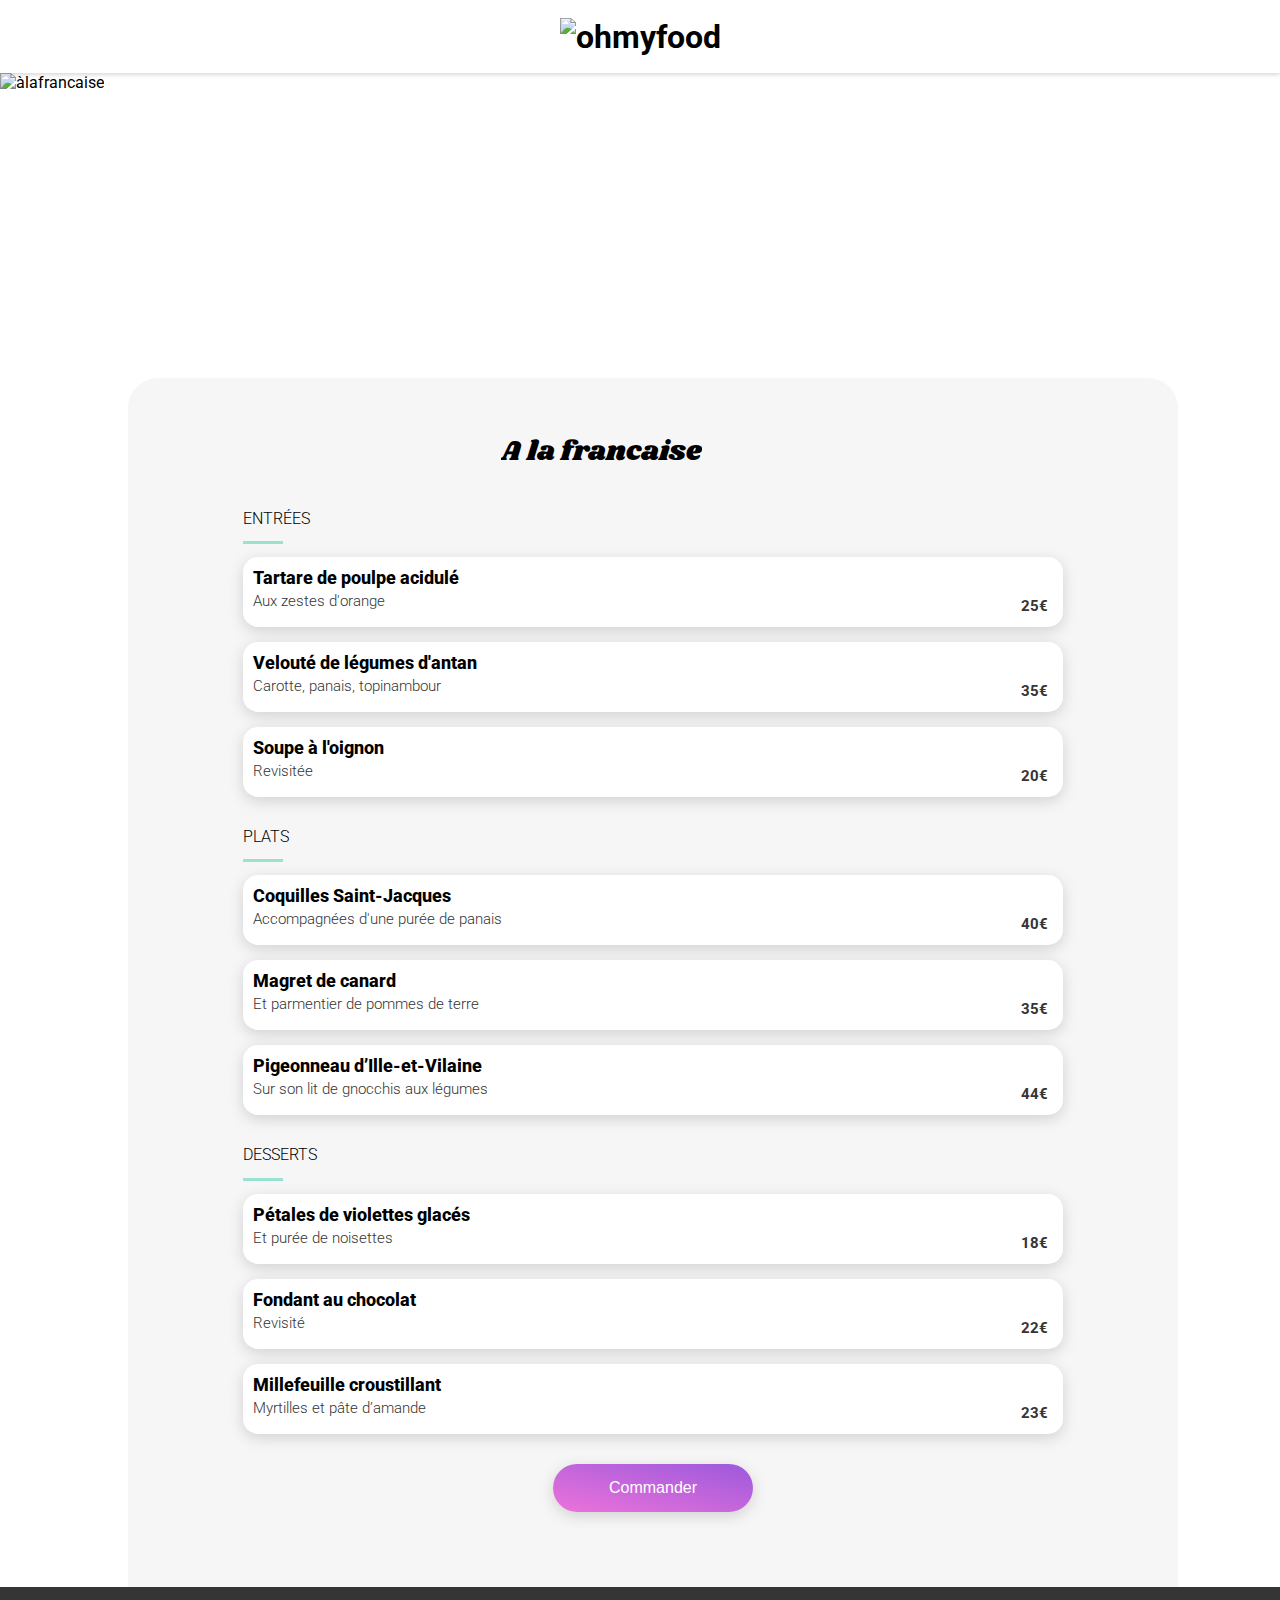
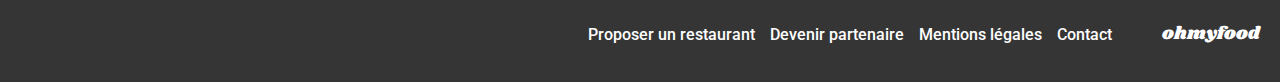
==== commit 7f9aa338: "test animation delai" ====
--- a/restaurants/alafrancaise.html
+++ b/restaurants/alafrancaise.html
@@ -33,7 +33,7 @@
                 <div class="title">
                     <h2>A la francaise</h2>
                     <div class="heart">
-                        <input type="checkbox" name="heart" id="heartcheck">
+                        <input type="checkbox" name="heart" class="heartcheck">
                         <i class="fa-regular fa-heart coeurvide"></i>
                         <i class="fa-solid fa-heart coeurplein"></i>
                     </div>
--- a/styles/main.css
+++ b/styles/main.css
@@ -48,6 +48,7 @@
   border: none;
   cursor: pointer;
   transition: transform 0.5s;
+  animation: heart 1s;
 }
 
 button:hover {
@@ -78,21 +79,6 @@
   transform: scale(1.2);
 }
 
-h3 {
-  font-size: 15px;
-  font-weight: 500;
-  border-radius: 15px;
-  color: white;
-  background-color: #9356DC;
-  height: 24px;
-  width: 24px;
-  display: flex;
-  align-items: center;
-  justify-content: center;
-  text-align: center;
-  margin-left: -15px;
-}
-
 form {
   display: flex;
   align-items: center;
@@ -109,7 +95,6 @@
   font-weight: 500;
 }
 form input:focus {
-  border: 2px solid black;
   height: 100%;
   border-radius: 15px;
 }
@@ -156,6 +141,8 @@
   margin: 20px;
   display: flex;
   align-items: center;
+  justify-content: flex-start;
+  text-align: center;
   gap: 15px;
   width: 90%;
   height: 72px;
@@ -168,6 +155,20 @@
   .fonctionnement .rules {
     width: 30%;
   }
+}
+.fonctionnement .rules h3 {
+  font-weight: 500;
+  border-radius: 15px;
+  color: white;
+  background-color: #9356DC;
+  height: 24px;
+  width: 24px;
+  text-align: center;
+  margin-left: -15px;
+  font-size: 14px;
+  display: flex;
+  justify-content: center;
+  align-items: center;
 }
 .fonctionnement .rules i {
   color: #7e7e7e;
@@ -329,6 +330,7 @@
   position: relative;
   z-index: 1;
   height: 275px;
+  animation: images 2s;
 }
 .images img {
   width: 110%;
@@ -358,6 +360,7 @@
   display: flex;
   justify-content: space-between;
   padding-right: 10%;
+  animation: menus 1.5s;
 }
 @media (min-width: 700px) {
   .lerestaurant .title {
@@ -370,6 +373,12 @@
   font-size: 28px;
   font-weight: 400;
   text-transform: none;
+  overflow: hidden;
+  text-overflow: ellipsis;
+  text-wrap: nowrap;
+}
+.lerestaurant .menus {
+  animation: menus 2s;
 }
 @media (min-width: 700px) {
   .lerestaurant .menus {
@@ -384,12 +393,17 @@
   font-weight: 300;
   line-height: normal;
   text-transform: uppercase;
+  overflow: hidden;
+  text-overflow: ellipsis;
+  text-wrap: nowrap;
+  animation: menusX 2s;
 }
 .lerestaurant .border {
   height: 3px;
   width: 40px;
   background-color: #99e2d0;
   margin-bottom: 13px;
+  animation: menusX2 3s;
 }
 .lerestaurant .carte {
   display: flex;
@@ -413,17 +427,30 @@
   grid-column-gap: 0px;
   grid-row-gap: 0px;
   overflow: hidden;
-}
-.lerestaurant .carte h3 {
+  animation: menusY 2s;
+}
+.lerestaurant .carte .card--1 {
+  animation-delay: 0.5;
+}
+.lerestaurant .carte .card--2 {
+  animation-delay: 1;
+}
+.lerestaurant .carte .card--3 {
+  animation-delay: 1.5;
+}
+.lerestaurant .carte .card--4 {
+  animation-delay: 2;
+}
+.lerestaurant .carte .card h3 {
   grid-area: 1/1/2/2;
 }
-.lerestaurant .carte p {
+.lerestaurant .carte .card p {
   grid-area: 2/1/3/2;
 }
-.lerestaurant .carte .moving {
+.lerestaurant .carte .card .moving {
   grid-area: 1/2/3/3;
 }
-.lerestaurant .carte h3 {
+.lerestaurant .carte .card h3 {
   margin: 0px;
   font-size: 18px;
   font-weight: 800;
@@ -434,34 +461,38 @@
   color: black;
   background-color: transparent;
   text-overflow: ellipsis;
-}
-.lerestaurant .carte p {
+  overflow: hidden;
+  text-wrap: nowrap;
+}
+.lerestaurant .carte .card p {
   font-size: 15px;
   font-weight: 300;
   padding-left: 10px;
   margin: 0px;
   text-overflow: ellipsis;
-}
-.lerestaurant .carte .moving {
+  overflow: hidden;
+  text-wrap: nowrap;
+}
+.lerestaurant .carte .card .moving {
   display: flex;
   justify-content: flex-end;
   transform: translateX(70px);
   transition: transform 1s;
 }
-.lerestaurant .carte .moving span {
+.lerestaurant .carte .card .moving span {
   display: flex;
   font-size: 15px;
   font-weight: 700;
   color: #353535;
   padding: 40px 15px;
 }
-.lerestaurant .carte .moving .greenbox {
+.lerestaurant .carte .card .moving .greenbox {
   height: 100%;
   width: 70px;
   background-color: #99E2D0;
   border-radius: 0px 15px 15px 0px;
 }
-.lerestaurant .carte .moving .greenbox i {
+.lerestaurant .carte .card .moving .greenbox i {
   height: 100%;
   color: white;
   display: flex;
@@ -470,7 +501,7 @@
   align-items: center;
   font-size: 25px;
 }
-.lerestaurant .card:hover .moving {
+.lerestaurant .carte .card:hover .moving {
   transform: translateX(0px);
 }
 
@@ -488,17 +519,18 @@
   z-index: 2;
   opacity: 1;
   transition: 400ms;
-}
-
-#heartcheck {
+  animation: heart 1s;
+}
+
+.heartcheck {
   cursor: pointer;
   opacity: 0;
   z-index: 4;
 }
-#heartcheck:checked ~ .coeurplein {
+.heartcheck:checked ~ .coeurplein {
   opacity: 1;
 }
-#heartcheck:checked ~ .coeurvide {
+.heartcheck:checked ~ .coeurvide {
   opacity: 0;
 }
 
@@ -580,4 +612,67 @@
     opacity: 0;
     z-index: 0;
   }
+}
+
+@keyframes images {
+  0% {
+    opacity: 0;
+  }
+  100% {
+    opacity: 1;
+  }
+}
+@keyframes menusY {
+  0% {
+    transform: translateY(100%);
+    opacity: 0;
+  }
+  100% {
+    transform: translateY(0%);
+    opacity: 1;
+  }
+}
+@keyframes menusX {
+  0% {
+    transform: translateX(100%);
+    opacity: 0;
+  }
+  100% {
+    transform: translateX(0%);
+    opacity: 1;
+  }
+}
+@keyframes menusX2 {
+  0% {
+    transform: translateX(100%);
+  }
+  100% {
+    transform: translateX(0%);
+  }
+}
+@keyframes heart {
+  0% {
+    transform: scale(0);
+  }
+  50% {
+    transform: scale(1.5);
+  }
+  100% {
+    transform: scale(1);
+  }
+}
+.card--1 {
+  animation-delay: 500ms;
+}
+
+.card--2 {
+  animation-delay: 1000ms;
+}
+
+.card--3 {
+  animation-delay: 1500ms;
+}
+
+.card--4 {
+  animation-delay: 2000ms;
 }/*# sourceMappingURL=main.css.map */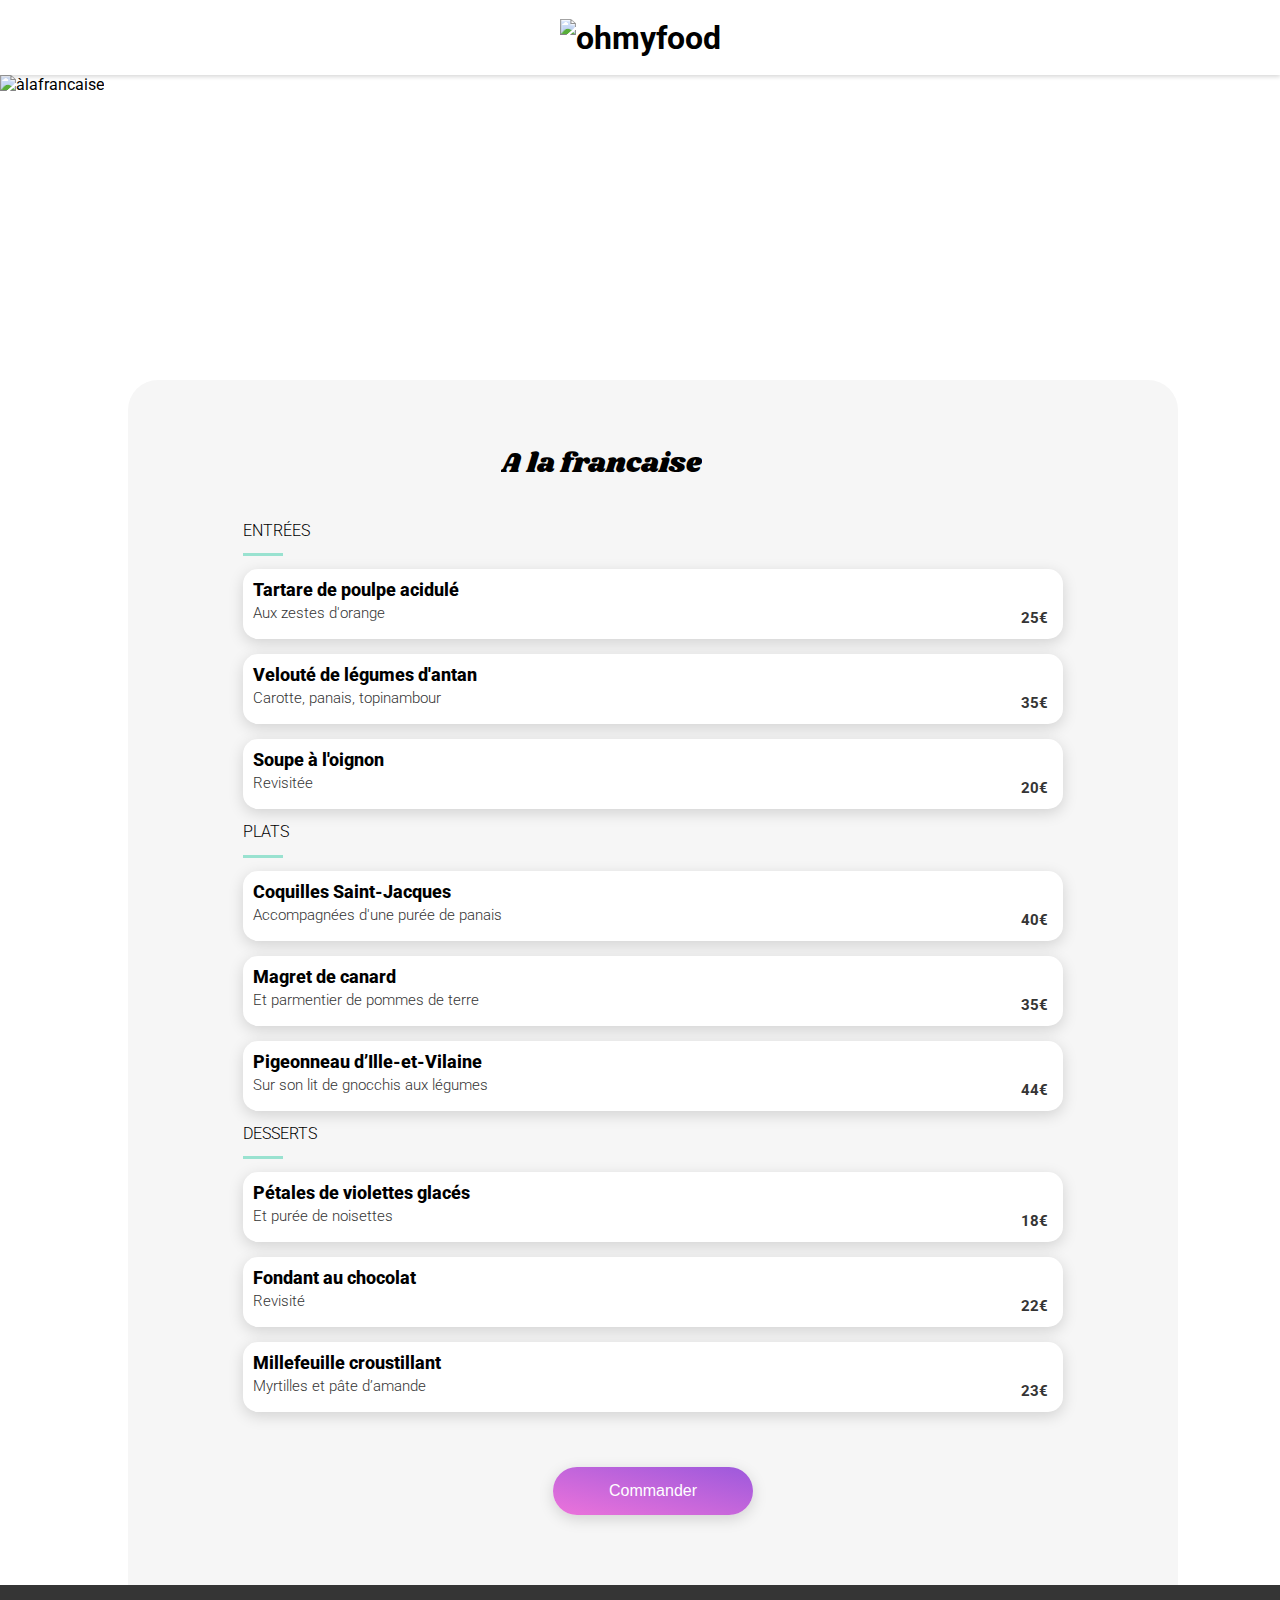
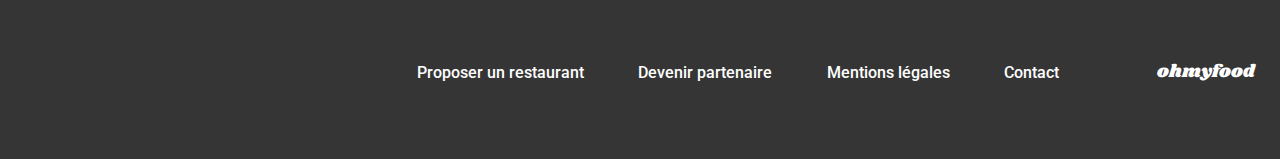
==== commit fb61a539: "test animation delay" ====
--- a/restaurants/alafrancaise.html
+++ b/restaurants/alafrancaise.html
@@ -25,10 +25,10 @@
             <div class="images">
                 <img src="../assets/Images/restaurants/toa-heftiba-DQKerTsQwi0-unsplash.jpg" alt="àlafrancaise">
             </div>
+
+            <!--lerestaurant-->
             
             <section class="lerestaurant">
-
-            <!--titre // mettre le fond en #F6F6F6 + BORDER RADIUS-->
 
                 <div class="title">
                     <h2>A la francaise</h2>
@@ -45,7 +45,7 @@
                     <h2>Entrées</h2>
                     <div class="border"></div> 
                     <div class="carte">
-                        <article class="card">
+                        <article class="card card--1">
                             <h3>Tartare de poulpe acidulé</h3>
                             <p>Aux zestes d'orange</p>
                             <div class="moving">
@@ -55,7 +55,7 @@
                                 </div>
                             </div>
                     </article>
-                    <article class="card">
+                    <article class="card card--2">
                         <h3>Velouté de légumes d'antan</h3>
                         <p>Carotte, panais, topinambour</p>
                         <div class="moving">
@@ -65,7 +65,7 @@
                             </div>
                         </div>
                     </article>
-                    <article class="card">
+                    <article class="card card--3">
                         <h3>Soupe à l'oignon</h3>
                         <p>Revisitée</p>
                         <div class="moving">
@@ -82,7 +82,7 @@
                 <h2>Plats</h2>
                 <div class="border"></div> 
                 <div class="carte">
-                    <article class="card">
+                    <article class="card card--1">
                         <h3>Coquilles Saint-Jacques</h3>
                         <p>Accompagnées d'une purée de panais</p>
                         <div class="moving">
@@ -92,7 +92,7 @@
                             </div>
                         </div>
                     </article>
-                    <article class="card">
+                    <article class="card card--2">
                         <h3>Magret de canard</h3>
                         <p>Et parmentier de pommes de terre</p>
                         <div class="moving">
@@ -102,7 +102,7 @@
                             </div>
                         </div>
                     </article>
-                    <article class="card">
+                    <article class="card card--3">
                         <h3>Pigeonneau d’Ille-et-Vilaine</h3>
                         <p>Sur son lit de gnocchis aux légumes</p>
                         <div class="moving">
@@ -119,7 +119,7 @@
                 <h2>Desserts</h2>
                 <div class="border"></div> 
                 <div class="carte">
-                    <article class="card">
+                    <article class="card card--1">
                         <h3>Pétales de violettes glacés</h3>
                         <p>Et purée de noisettes</p>
                         <div class="moving">
@@ -129,7 +129,7 @@
                             </div>
                         </div>
                     </article>
-                    <article class="card">
+                    <article class="card card--2">
                         <h3>Fondant au chocolat</h3>
                         <p>Revisité</p>
                         <div class="moving">
@@ -139,7 +139,7 @@
                             </div>
                         </div>
                     </article>
-                    <article class="card">
+                    <article class="card card--3">
                         <h3>Millefeuille croustillant</h3>
                         <p>Myrtilles et pâte d’amande</p>
                         <div class="moving">
@@ -155,7 +155,7 @@
             </section>
         </main>
 
-               <!--Footer-->
+        <!--Footer-->
 
         <footer>
             <h2>ohmyfood</h2>
--- a/styles/main.css
+++ b/styles/main.css
@@ -2,12 +2,15 @@
   display: flex;
   justify-content: center;
   align-items: center;
-  height: 45px;
-  padding: 14px;
-  gap: 40px;
+  height: 63px;
   box-shadow: 0px 2px 4px 0px rgba(0, 0, 0, 0.15);
   position: relative;
   z-index: 2;
+}
+@media (min-width: 700px) {
+  header {
+    height: 75px;
+  }
 }
 header a {
   position: absolute;
@@ -34,7 +37,7 @@
 }
 
 button {
-  margin: 15px;
+  margin: 40px;
   padding: 15px;
   width: 60%;
   max-width: 200px;
@@ -44,7 +47,6 @@
   font-weight: 500;
   background: var(--Button-Gradient, linear-gradient(193deg, #9356DC -11.44%, #FF79DA 123.93%));
   box-shadow: 0px 4px 15px 0px rgba(0, 0, 0, 0.15);
-  text-decoration: none;
   border: none;
   cursor: pointer;
   transition: transform 0.5s;
@@ -53,7 +55,7 @@
 
 button:hover {
   background: linear-gradient(0deg, rgba(255, 255, 255, 0.15) 0%, rgba(255, 255, 255, 0.15) 100%), linear-gradient(201deg, #9356DC -5.2%, #FF79DA 110.74%);
-  box-shadow: 0px 4px 15px 10px rgba(0, 0, 0, 0.15);
+  box-shadow: 0px 4px 15px 0px rgba(0, 0, 0, 0.15);
   transform: scale(1.2);
 }
 
@@ -75,38 +77,51 @@
 
 .button:hover {
   background: linear-gradient(0deg, rgba(255, 255, 255, 0.15) 0%, rgba(255, 255, 255, 0.15) 100%), linear-gradient(201deg, #9356DC -5.2%, #FF79DA 110.74%);
-  box-shadow: 0px 4px 15px 10px rgba(0, 0, 0, 0.15);
+  box-shadow: 0px 4px 15px 0px rgba(0, 0, 0, 0.15);
   transform: scale(1.2);
 }
 
-form {
+.location {
+  height: 50px;
+  width: 100%;
+  display: flex;
+  justify-content: center;
+  background-color: #EAEAEA;
+}
+.location form {
   display: flex;
   align-items: center;
   justify-content: center;
   text-align: center;
-  gap: 15px;
-  height: 50px;
-  background: var(--Grey-2, #EAEAEA);
-}
-form input {
+  gap: 17px;
+  height: 100%;
+  width: 100%;
+}
+.location form input {
   border: none;
-  background: var(--Grey-2, #EAEAEA);
+  background: #EAEAEA;
   font-size: 16px;
   font-weight: 500;
 }
-form input:focus {
+.location form input:focus {
   height: 100%;
   border-radius: 15px;
 }
-form input input::-moz-placeholder {
+.location form input input::-moz-placeholder {
   color: black;
-}
-form input input::placeholder {
+  font-family: "Roboto", sans-serif;
+  font-size: 16px;
+  font-weight: 500;
+}
+.location form input input::placeholder {
   color: black;
+  font-family: "Roboto", sans-serif;
+  font-size: 16px;
+  font-weight: 500;
 }
 
 .reservation {
-  padding: 50px 20px;
+  padding: 30px 20px;
   display: flex;
   flex-direction: column;
   text-align: center;
@@ -114,7 +129,7 @@
   background-color: #f6f6f6;
 }
 .reservation .reservation p {
-  color: var(--Grey, #353535);
+  color: #353535;
   font-size: 18px;
   font-weight: 300;
 }
@@ -123,7 +138,7 @@
   padding: 50px 20px;
   display: flex;
   flex-direction: column;
-  margin-bottom: 50px;
+  margin-bottom: 30px;
 }
 @media (min-width: 700px) {
   .fonctionnement {
@@ -144,7 +159,6 @@
   justify-content: flex-start;
   text-align: center;
   gap: 15px;
-  width: 90%;
   height: 72px;
   border-radius: 20px;
   box-shadow: 0px 4px 15px 0px rgba(0, 0, 0, 0.15);
@@ -160,7 +174,7 @@
   font-weight: 500;
   border-radius: 15px;
   color: white;
-  background-color: #9356DC;
+  background-color: #9356dc;
   height: 24px;
   width: 24px;
   text-align: center;
@@ -185,16 +199,19 @@
 .restaurants {
   display: flex;
   flex-direction: column;
-  padding: 20px;
+  padding: 54px 20px;
   background-color: #EAEAEA;
 }
 @media (min-width: 700px) {
   .restaurants {
-    padding: 20px 10%;
+    padding: 30px 10%;
     width: auto;
     display: flex;
     justify-content: space-between;
   }
+}
+.restaurants .listrestaurants {
+  padding-top: 20px;
 }
 @media (min-width: 700px) {
   .restaurants .listrestaurants {
@@ -270,7 +287,7 @@
 }
 .restaurants .listrestaurants p {
   color: #008766;
-  background-color: #99E2D0;
+  background-color: #99e2d0;
   height: 30px;
   width: 95%;
   text-align: center;
@@ -290,24 +307,33 @@
 }
 
 footer {
-  background: var(--Grey, #353535);
+  background: #353535;
   display: flex;
   flex-direction: column;
   justify-content: center;
-  padding: 20px;
+  padding: 25px 22px;
+  height: 142px;
 }
 @media (min-width: 700px) {
   footer {
+    height: 114px;
     flex-direction: row-reverse;
     justify-content: flex-start;
     align-items: center;
     gap: 50px;
-  }
+    padding: 30px 25px;
+  }
+}
+footer .myfooter {
+  display: flex;
+  flex-direction: column;
+  justify-content: space-evenly;
+  gap: 7px;
 }
 @media (min-width: 700px) {
   footer .myfooter {
-    display: flex;
-    gap: 15px;
+    flex-direction: row;
+    width: 60%;
   }
 }
 footer h2 {
@@ -333,7 +359,7 @@
   animation: images 2s;
 }
 .images img {
-  width: 110%;
+  width: 100%;
   max-height: 375px;
   -o-object-fit: cover;
      object-fit: cover;
@@ -346,7 +372,7 @@
   z-index: 2;
   border-radius: 30px 30px 0px 0px;
   background-color: #f6f6f6;
-  padding: 30px 13px 30px 13px;
+  padding: 0px 13px 30px 13px;
 }
 @media (min-width: 700px) {
   .lerestaurant {
@@ -359,7 +385,7 @@
 .lerestaurant .title {
   display: flex;
   justify-content: space-between;
-  padding-right: 10%;
+  padding: 0px 10% 30px 0px;
   animation: menus 1.5s;
 }
 @media (min-width: 700px) {
@@ -376,6 +402,7 @@
   overflow: hidden;
   text-overflow: ellipsis;
   text-wrap: nowrap;
+  padding-top: 40px;
 }
 .lerestaurant .menus {
   animation: menus 2s;
@@ -410,7 +437,6 @@
   flex-direction: column;
   align-items: center;
   gap: 15px;
-  margin-bottom: 30px;
   width: 100%;
 }
 .lerestaurant .carte .card {
@@ -489,7 +515,7 @@
 .lerestaurant .carte .card .moving .greenbox {
   height: 100%;
   width: 70px;
-  background-color: #99E2D0;
+  background-color: #99e2d0;
   border-radius: 0px 15px 15px 0px;
 }
 .lerestaurant .carte .card .moving .greenbox i {
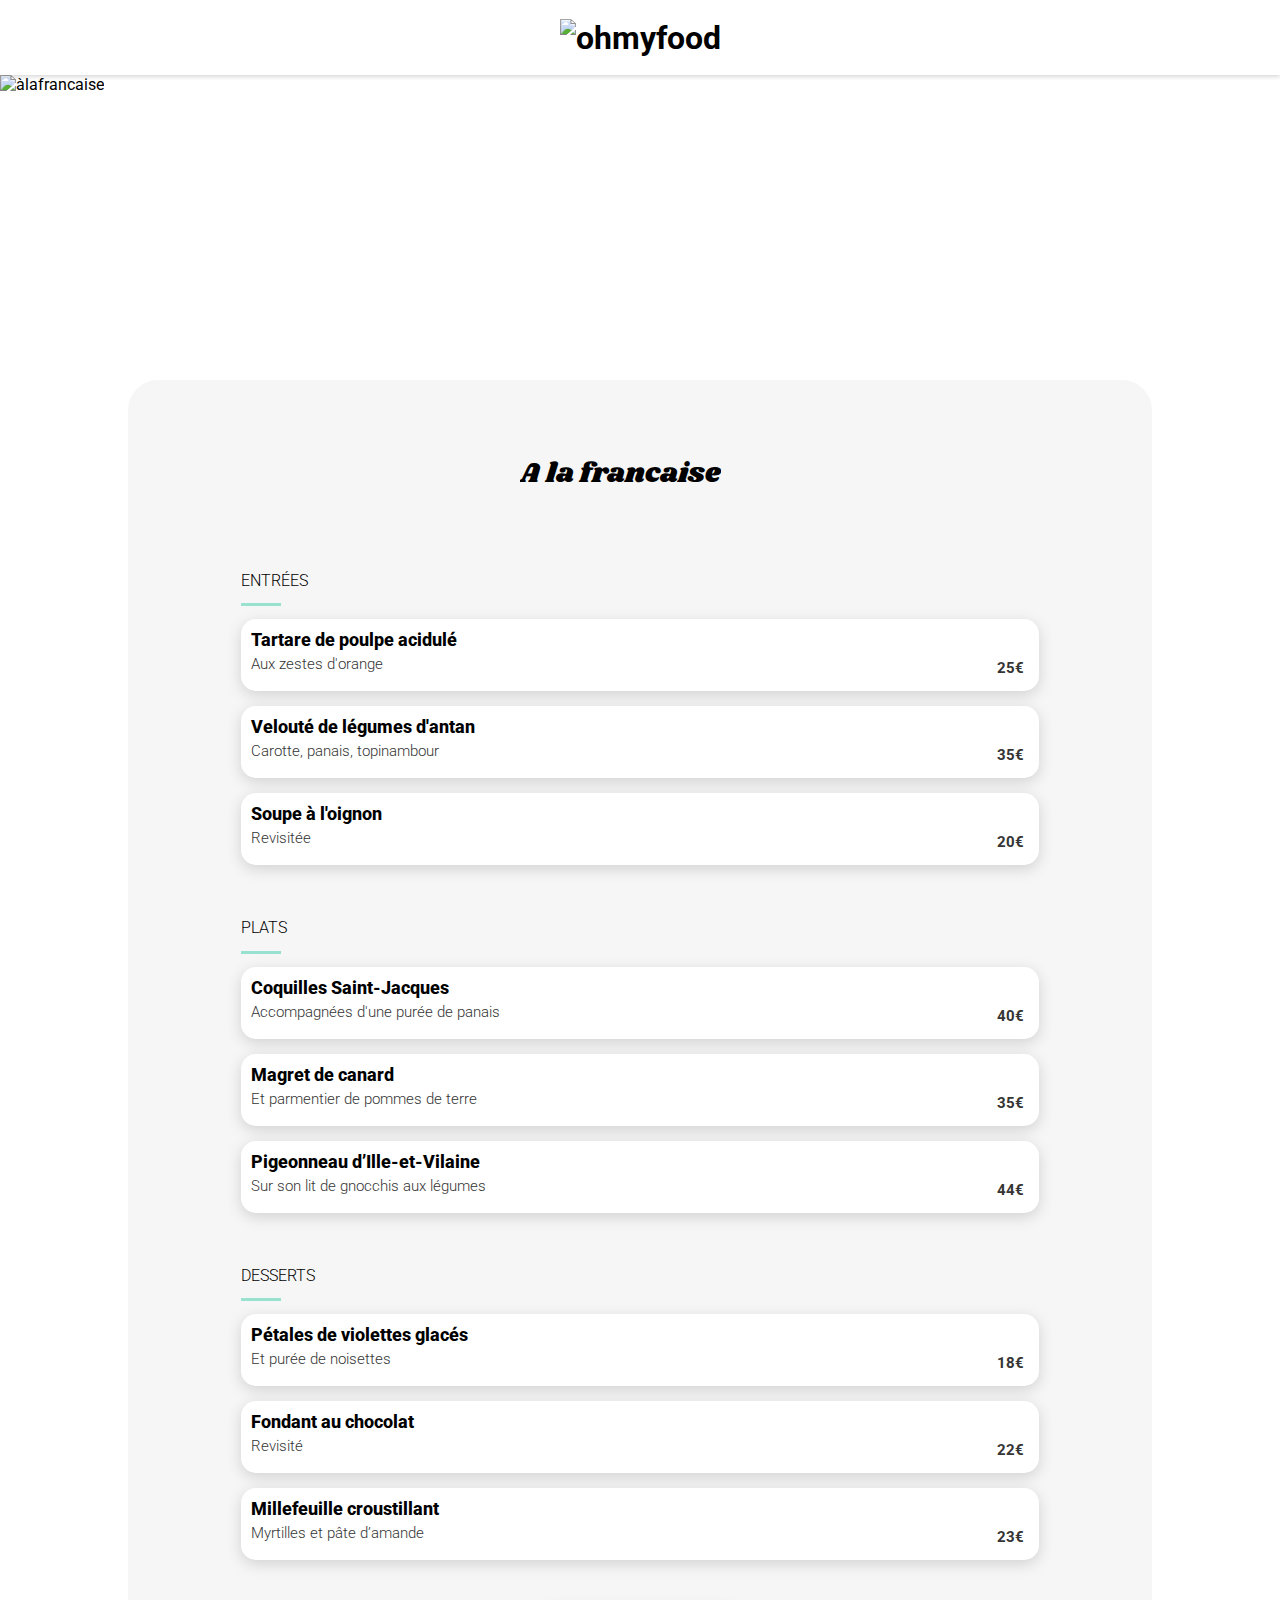
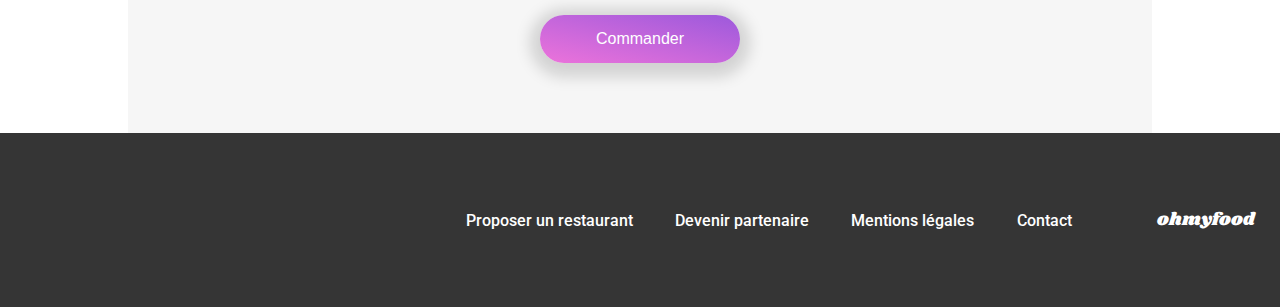
==== commit 4fb9f8a3: "pret pour la soutenance" ====
--- a/restaurants/alafrancaise.html
+++ b/restaurants/alafrancaise.html
@@ -39,7 +39,7 @@
                     </div>
                 </div>
 
-            <!--entrées-->
+                <!--entrées-->
 
                 <div class="menus">
                     <h2>Entrées</h2>
@@ -54,104 +54,104 @@
                                     <i class="fa-solid fa-circle-check"></i>
                                 </div>
                             </div>
-                    </article>
-                    <article class="card card--2">
-                        <h3>Velouté de légumes d'antan</h3>
-                        <p>Carotte, panais, topinambour</p>
-                        <div class="moving">
-                            <span>35€</span>
-                            <div class="greenbox">
-                                <i class="fa-solid fa-circle-check"></i>
+                        </article>
+                        <article class="card card--2">
+                            <h3>Velouté de légumes d'antan</h3>
+                            <p>Carotte, panais, topinambour</p>
+                            <div class="moving">
+                                <span>35€</span>
+                                <div class="greenbox">
+                                    <i class="fa-solid fa-circle-check"></i>
+                                </div>
                             </div>
-                        </div>
-                    </article>
-                    <article class="card card--3">
-                        <h3>Soupe à l'oignon</h3>
-                        <p>Revisitée</p>
-                        <div class="moving">
-                            <span>20€</span>
-                            <div class="greenbox">
-                                <i class="fa-solid fa-circle-check"></i>
+                        </article>
+                        <article class="card card--3">
+                            <h3>Soupe à l'oignon</h3>
+                            <p>Revisitée</p>
+                            <div class="moving">
+                                <span>20€</span>
+                                <div class="greenbox">
+                                    <i class="fa-solid fa-circle-check"></i>
+                                </div>
                             </div>
-                        </div>
-                    </article>
+                        </article>
+                    </div>
+
+                    <!--Plats-->
+
+                    <h2>Plats</h2>
+                    <div class="border"></div> 
+                    <div class="carte">
+                        <article class="card card--1">
+                            <h3>Coquilles Saint-Jacques</h3>
+                            <p>Accompagnées d'une purée de panais</p>
+                            <div class="moving">
+                                <span>40€</span>
+                                <div class="greenbox">
+                                    <i class="fa-solid fa-circle-check"></i>
+                                </div>
+                            </div>
+                        </article>
+                        <article class="card card--2">
+                            <h3>Magret de canard</h3>
+                            <p>Et parmentier de pommes de terre</p>
+                            <div class="moving">
+                                <span>35€</span>
+                                <div class="greenbox">
+                                    <i class="fa-solid fa-circle-check"></i>
+                                </div>
+                            </div>
+                        </article>
+                        <article class="card card--3">
+                            <h3>Pigeonneau d’Ille-et-Vilaine</h3>
+                            <p>Sur son lit de gnocchis aux légumes</p>
+                            <div class="moving">
+                                <span>44€</span>
+                                <div class="greenbox">
+                                    <i class="fa-solid fa-circle-check"></i>
+                                </div>
+                            </div>
+                        </article>
+                    </div>
+
+                    <!--Desserts-->
+
+                    <h2>Desserts</h2>
+                    <div class="border"></div> 
+                    <div class="carte">
+                        <article class="card card--1">
+                            <h3>Pétales de violettes glacés</h3>
+                            <p>Et purée de noisettes</p>
+                            <div class="moving">
+                                <span>18€</span>
+                                <div class="greenbox">
+                                    <i class="fa-solid fa-circle-check"></i>
+                                </div>
+                            </div>
+                        </article>
+                        <article class="card card--2">
+                            <h3>Fondant au chocolat</h3>
+                            <p>Revisité</p>
+                            <div class="moving">
+                                <span>22€</span>
+                                <div class="greenbox">
+                                    <i class="fa-solid fa-circle-check"></i>
+                                </div>
+                            </div>
+                        </article>
+                        <article class="card card--3">
+                            <h3>Millefeuille croustillant</h3>
+                            <p>Myrtilles et pâte d’amande</p>
+                            <div class="moving">
+                                <span>23€</span>
+                                <div class="greenbox">
+                                    <i class="fa-solid fa-circle-check"></i>
+                                </div>
+                            </div>
+                        </article>
+                        <button>Commander</button>
+                    </div>
                 </div>
-
-                <!--Plats-->
-
-                <h2>Plats</h2>
-                <div class="border"></div> 
-                <div class="carte">
-                    <article class="card card--1">
-                        <h3>Coquilles Saint-Jacques</h3>
-                        <p>Accompagnées d'une purée de panais</p>
-                        <div class="moving">
-                            <span>40€</span>
-                            <div class="greenbox">
-                                <i class="fa-solid fa-circle-check"></i>
-                            </div>
-                        </div>
-                    </article>
-                    <article class="card card--2">
-                        <h3>Magret de canard</h3>
-                        <p>Et parmentier de pommes de terre</p>
-                        <div class="moving">
-                            <span>35€</span>
-                            <div class="greenbox">
-                                <i class="fa-solid fa-circle-check"></i>
-                            </div>
-                        </div>
-                    </article>
-                    <article class="card card--3">
-                        <h3>Pigeonneau d’Ille-et-Vilaine</h3>
-                        <p>Sur son lit de gnocchis aux légumes</p>
-                        <div class="moving">
-                            <span>44€</span>
-                            <div class="greenbox">
-                                <i class="fa-solid fa-circle-check"></i>
-                            </div>
-                        </div>
-                    </article>
-                </div>
-
-               <!--Desserts-->
-
-                <h2>Desserts</h2>
-                <div class="border"></div> 
-                <div class="carte">
-                    <article class="card card--1">
-                        <h3>Pétales de violettes glacés</h3>
-                        <p>Et purée de noisettes</p>
-                        <div class="moving">
-                            <span>18€</span>
-                            <div class="greenbox">
-                                <i class="fa-solid fa-circle-check"></i>
-                            </div>
-                        </div>
-                    </article>
-                    <article class="card card--2">
-                        <h3>Fondant au chocolat</h3>
-                        <p>Revisité</p>
-                        <div class="moving">
-                            <span>22€</span>
-                            <div class="greenbox">
-                                <i class="fa-solid fa-circle-check"></i>
-                            </div>
-                        </div>
-                    </article>
-                    <article class="card card--3">
-                        <h3>Millefeuille croustillant</h3>
-                        <p>Myrtilles et pâte d’amande</p>
-                        <div class="moving">
-                            <span>23€</span>
-                            <div class="greenbox">
-                                <i class="fa-solid fa-circle-check"></i>
-                            </div>
-                        </div>
-                    </article>
-                    <button>Commander</button>
-                </div>
-            </div>
             </section>
         </main>
 
--- a/styles/main.css
+++ b/styles/main.css
@@ -1,8 +1,8 @@
 header {
+  height: 63px;
   display: flex;
   justify-content: center;
   align-items: center;
-  height: 63px;
   box-shadow: 0px 2px 4px 0px rgba(0, 0, 0, 0.15);
   position: relative;
   z-index: 2;
@@ -18,6 +18,9 @@
   font-size: 30px;
   color: #353535;
 }
+header h1 {
+  margin: 14px;
+}
 header img {
   height: 35px;
 }
@@ -25,6 +28,7 @@
 body {
   font-family: "Roboto", sans-serif;
   margin: 0px;
+  width: 100%;
 }
 body h2 {
   font-size: 24px;
@@ -46,7 +50,7 @@
   font-size: 16px;
   font-weight: 500;
   background: var(--Button-Gradient, linear-gradient(193deg, #9356DC -11.44%, #FF79DA 123.93%));
-  box-shadow: 0px 4px 15px 0px rgba(0, 0, 0, 0.15);
+  box-shadow: 0px 4px 15px 10px rgba(0, 0, 0, 0.15);
   border: none;
   cursor: pointer;
   transition: transform 0.5s;
@@ -55,13 +59,13 @@
 
 button:hover {
   background: linear-gradient(0deg, rgba(255, 255, 255, 0.15) 0%, rgba(255, 255, 255, 0.15) 100%), linear-gradient(201deg, #9356DC -5.2%, #FF79DA 110.74%);
-  box-shadow: 0px 4px 15px 0px rgba(0, 0, 0, 0.15);
+  box-shadow: 0px 4px 15px 10px rgba(0, 0, 0, 0.15);
   transform: scale(1.2);
 }
 
 .button {
-  margin: 15px;
-  padding: 15px;
+  margin: 27px 50% 50px;
+  padding: 15px 18px 13px;
   width: 60%;
   max-width: 200px;
   border-radius: 25px;
@@ -69,15 +73,18 @@
   font-size: 16px;
   font-weight: 500;
   background: var(--Button-Gradient, linear-gradient(193deg, #9356DC -11.44%, #FF79DA 123.93%));
-  box-shadow: 0px 4px 15px 0px rgba(0, 0, 0, 0.15);
+  box-shadow: 0px 4px 15px 10px rgba(0, 0, 0, 0.15);
   text-decoration: none;
+  overflow: hidden;
+  text-overflow: ellipsis;
   cursor: pointer;
   transition: transform 0.5s;
+  height: 24px;
 }
 
 .button:hover {
   background: linear-gradient(0deg, rgba(255, 255, 255, 0.15) 0%, rgba(255, 255, 255, 0.15) 100%), linear-gradient(201deg, #9356DC -5.2%, #FF79DA 110.74%);
-  box-shadow: 0px 4px 15px 0px rgba(0, 0, 0, 0.15);
+  box-shadow: 0px 4px 15px 10px rgba(0, 0, 0, 0.15);
   transform: scale(1.2);
 }
 
@@ -127,6 +134,11 @@
   text-align: center;
   align-items: center;
   background-color: #f6f6f6;
+}
+@media (min-width: 700px) {
+  .reservation {
+    padding: 30px 0px;
+  }
 }
 .reservation .reservation p {
   color: #353535;
@@ -191,6 +203,7 @@
   color: black;
   font-weight: 600;
   font-size: 16px;
+  overflow: hidden;
 }
 .fonctionnement .rules:hover i {
   color: #9356dc;
@@ -333,7 +346,7 @@
 @media (min-width: 700px) {
   footer .myfooter {
     flex-direction: row;
-    width: 60%;
+    width: 55%;
   }
 }
 footer h2 {
@@ -353,6 +366,7 @@
 }
 
 .images {
+  height: 115%;
   position: relative;
   z-index: 1;
   height: 275px;
@@ -360,7 +374,8 @@
 }
 .images img {
   width: 100%;
-  max-height: 375px;
+  min-height: 115%;
+  max-height: 135%;
   -o-object-fit: cover;
      object-fit: cover;
 }
@@ -372,26 +387,23 @@
   z-index: 2;
   border-radius: 30px 30px 0px 0px;
   background-color: #f6f6f6;
-  padding: 0px 13px 30px 13px;
+  padding: 0px 13px 30px;
 }
 @media (min-width: 700px) {
   .lerestaurant {
-    width: 80%;
-    margin-left: 10%;
-    margin-right: 10%;
-    margin-top: 30px;
+    margin: 30px 10% 0px;
   }
 }
 .lerestaurant .title {
   display: flex;
-  justify-content: space-between;
-  padding: 0px 10% 30px 0px;
+  justify-content: flex-start;
+  padding: 30px 10% 0px 0px;
   animation: menus 1.5s;
 }
 @media (min-width: 700px) {
   .lerestaurant .title {
     justify-content: center;
-    padding: 0%;
+    padding: 50px 10% 0px;
   }
 }
 .lerestaurant .title h2 {
@@ -402,14 +414,14 @@
   overflow: hidden;
   text-overflow: ellipsis;
   text-wrap: nowrap;
-  padding-top: 40px;
+  padding-top: 0px;
 }
 .lerestaurant .menus {
   animation: menus 2s;
 }
 @media (min-width: 700px) {
   .lerestaurant .menus {
-    padding: 0px 10%;
+    margin: 0px 10%;
   }
 }
 .lerestaurant h2 {
@@ -424,6 +436,7 @@
   text-overflow: ellipsis;
   text-wrap: nowrap;
   animation: menusX 2s;
+  padding-top: 40px;
 }
 .lerestaurant .border {
   height: 3px;
@@ -441,7 +454,7 @@
 }
 .lerestaurant .carte .card {
   width: 100%;
-  height: 70px;
+  height: 72px;
   margin: 0px;
   border-radius: 15px;
   box-shadow: 0px 4px 15px 0px rgba(0, 0, 0, 0.15);
@@ -453,19 +466,6 @@
   grid-column-gap: 0px;
   grid-row-gap: 0px;
   overflow: hidden;
-  animation: menusY 2s;
-}
-.lerestaurant .carte .card--1 {
-  animation-delay: 0.5;
-}
-.lerestaurant .carte .card--2 {
-  animation-delay: 1;
-}
-.lerestaurant .carte .card--3 {
-  animation-delay: 1.5;
-}
-.lerestaurant .carte .card--4 {
-  animation-delay: 2;
 }
 .lerestaurant .carte .card h3 {
   grid-area: 1/1/2/2;
@@ -564,7 +564,12 @@
   display: flex;
   justify-content: center;
   align-items: center;
-  padding-left: 10%;
+  padding-left: 25%;
+}
+@media (min-width: 700px) {
+  .heart {
+    padding-left: 5%;
+  }
 }
 .heart input {
   font-size: 28px;
@@ -594,7 +599,6 @@
   position: absolute;
   top: 20%;
   left: 50%;
-  width: 100%;
 }
 .loader .spinner::before,
 .loader .spinner::after {
@@ -687,18 +691,14 @@
     transform: scale(1);
   }
 }
-.card--1 {
-  animation-delay: 500ms;
-}
-
-.card--2 {
-  animation-delay: 1000ms;
-}
-
-.card--3 {
-  animation-delay: 1500ms;
-}
-
-.card--4 {
-  animation-delay: 2000ms;
+#entree {
+  animation: menusY 1s;
+}
+
+#plat {
+  animation: menusY 2s;
+}
+
+#dessert {
+  animation: menusY 3s;
 }/*# sourceMappingURL=main.css.map */